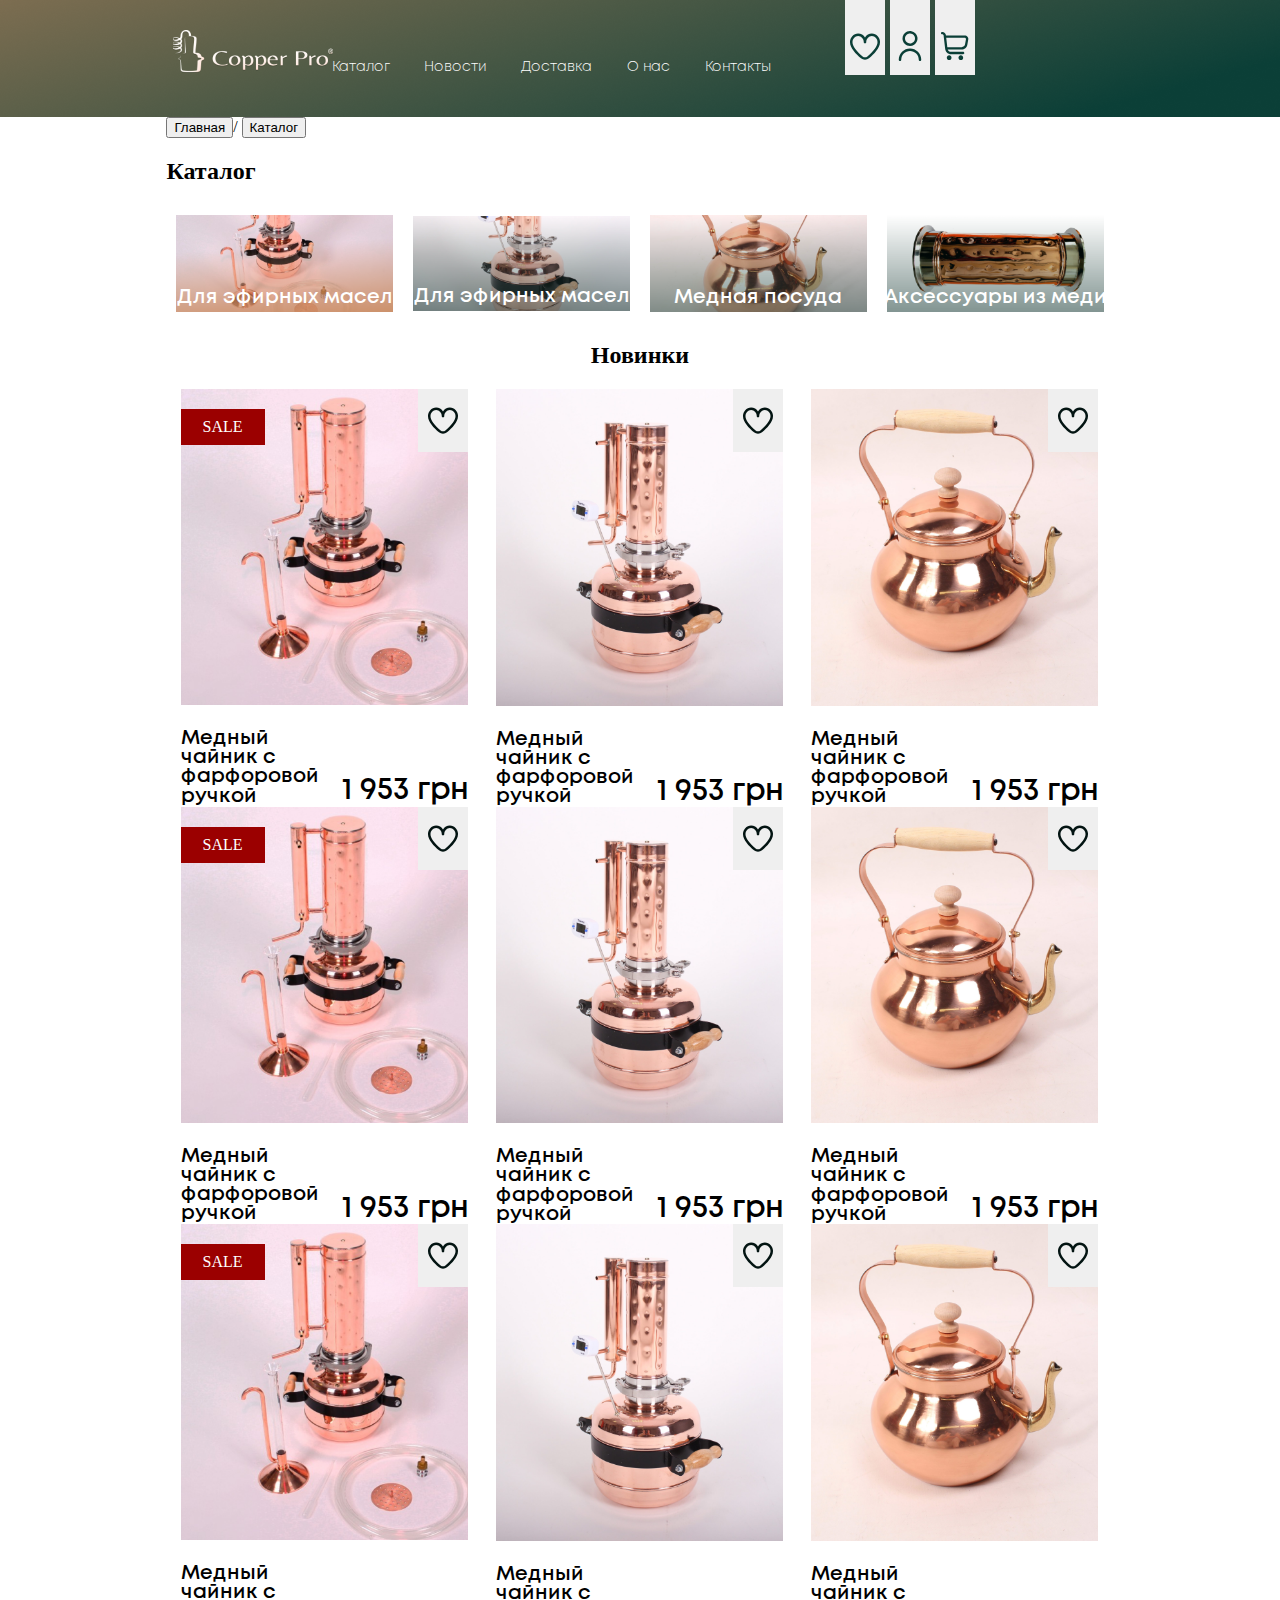
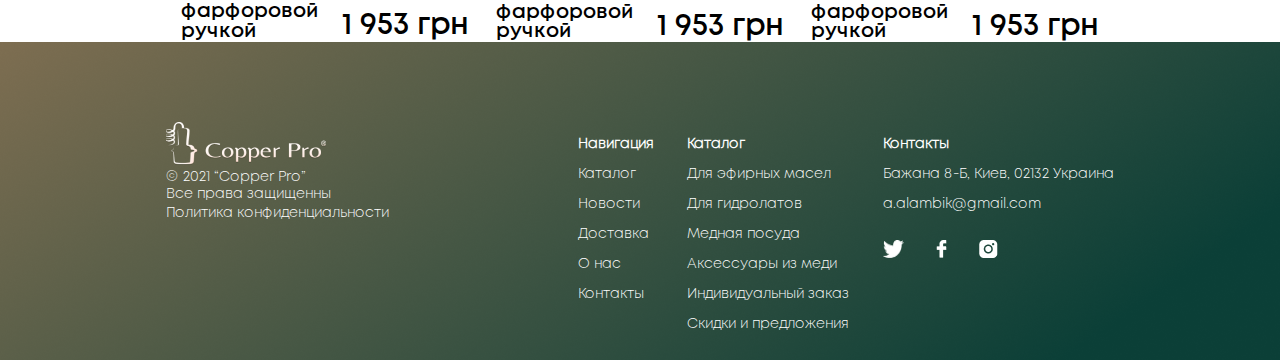
==== catalog/katolog.html @ b416121a "second" ====
<!DOCTYPE html>
<html lang="en">
<head>
    <meta charset="UTF-8">
    <meta http-equiv="X-UA-Compatible" content="IE=edge">
    <meta name="viewport" content="width=device-width, initial-scale=1.0">
    <title>Document</title>
    <link href="/catalog/style_catalog.css" rel="stylesheet" type="text/css">
</head>
<body>
    <header class="header" id="had">
        <div class="container">
            <div class="logo">
                <img src="/img/Logo.png" alt="">
            </div>
            <nav>
                <ul>
                    <li><a href="">Каталог</a></li>
                    <li><a href="">Новости</a></li>
                    <li><a href="">Доставка</a></li>
                    <li><a href="">О нас</a></li>
                    <li><a href="">Контакты</a></li>
                </ul>
            </nav>
            <div class="white_btn">
                <button class="white"><svg width="30" height="27" viewBox="0 0 30 27" fill="none" xmlns="http://www.w3.org/2000/svg">
                    <path d="M21.8749 0.39624C20.4674 0.418134 19.0905 0.811057 17.8834 1.53533C16.6763 2.2596 15.6816 3.28958 14.9999 4.52124C14.3182 3.28958 13.3236 2.2596 12.1165 1.53533C10.9094 0.811057 9.53251 0.418134 8.12495 0.39624C5.88112 0.493729 3.76708 1.47531 2.24468 3.12653C0.722272 4.77775 -0.0847403 6.9644 -5.21373e-05 9.20874C-5.21373e-05 14.8925 5.98245 21.1 10.9999 25.3087C12.1202 26.2502 13.5366 26.7663 14.9999 26.7663C16.4633 26.7663 17.8797 26.2502 18.9999 25.3087C24.0174 21.1 29.9999 14.8925 29.9999 9.20874C30.0846 6.9644 29.2776 4.77775 27.7552 3.12653C26.2328 1.47531 24.1188 0.493729 21.8749 0.39624ZM17.3937 23.3962C16.7237 23.9605 15.8759 24.2699 14.9999 24.2699C14.124 24.2699 13.2762 23.9605 12.6062 23.3962C6.1837 18.0075 2.49995 12.8375 2.49995 9.20874C2.4145 7.62714 2.95791 6.0759 4.01165 4.89336C5.0654 3.71083 6.54399 2.99293 8.12495 2.89624C9.7059 2.99293 11.1845 3.71083 12.2382 4.89336C13.292 6.0759 13.8354 7.62714 13.7499 9.20874C13.7499 9.54026 13.8816 9.8582 14.1161 10.0926C14.3505 10.327 14.6684 10.4587 14.9999 10.4587C15.3315 10.4587 15.6494 10.327 15.8838 10.0926C16.1182 9.8582 16.2499 9.54026 16.2499 9.20874C16.1645 7.62714 16.7079 6.0759 17.7617 4.89336C18.8154 3.71083 20.294 2.99293 21.8749 2.89624C23.4559 2.99293 24.9345 3.71083 25.9882 4.89336C27.042 6.0759 27.5854 7.62714 27.4999 9.20874C27.4999 12.8375 23.8162 18.0075 17.3937 23.3912V23.3962Z" fill="#0B3F37"/>
                    </svg>
                </button>
                <button class="white"><svg width="30" height="30" viewBox="0 0 30 30" fill="none" xmlns="http://www.w3.org/2000/svg">
                    <g clip-path="url(#clip0_16_80)">
                    <path d="M15 15C16.4834 15 17.9334 14.5601 19.1668 13.736C20.4001 12.9119 21.3614 11.7406 21.9291 10.3701C22.4968 8.99968 22.6453 7.49168 22.3559 6.03683C22.0665 4.58197 21.3522 3.2456 20.3033 2.1967C19.2544 1.14781 17.918 0.433503 16.4632 0.144114C15.0083 -0.145275 13.5003 0.00324964 12.1299 0.570907C10.7594 1.13856 9.58809 2.09986 8.76398 3.33323C7.93987 4.56659 7.5 6.01664 7.5 7.5C7.50199 9.48852 8.2928 11.395 9.69889 12.8011C11.105 14.2072 13.0115 14.998 15 15ZM15 2.5C15.9889 2.5 16.9556 2.79325 17.7779 3.34265C18.6001 3.89206 19.241 4.67296 19.6194 5.58659C19.9978 6.50022 20.0969 7.50555 19.9039 8.47545C19.711 9.44536 19.2348 10.3363 18.5355 11.0355C17.8363 11.7348 16.9454 12.211 15.9755 12.4039C15.0055 12.5969 14.0002 12.4978 13.0866 12.1194C12.173 11.741 11.3921 11.1001 10.8427 10.2779C10.2932 9.45561 10 8.48891 10 7.5C10 6.17392 10.5268 4.90215 11.4645 3.96447C12.4021 3.02679 13.6739 2.5 15 2.5Z" fill="#0B3F37"/>
                    <path d="M15 17.5C12.0173 17.5033 9.15777 18.6896 7.0487 20.7987C4.93964 22.9078 3.75331 25.7673 3.75 28.75C3.75 29.0815 3.8817 29.3995 4.11612 29.6339C4.35054 29.8683 4.66848 30 5 30C5.33152 30 5.64946 29.8683 5.88388 29.6339C6.1183 29.3995 6.25 29.0815 6.25 28.75C6.25 26.4294 7.17187 24.2038 8.81281 22.5628C10.4538 20.9219 12.6794 20 15 20C17.3206 20 19.5462 20.9219 21.1872 22.5628C22.8281 24.2038 23.75 26.4294 23.75 28.75C23.75 29.0815 23.8817 29.3995 24.1161 29.6339C24.3505 29.8683 24.6685 30 25 30C25.3315 30 25.6495 29.8683 25.8839 29.6339C26.1183 29.3995 26.25 29.0815 26.25 28.75C26.2467 25.7673 25.0604 22.9078 22.9513 20.7987C20.8422 18.6896 17.9827 17.5033 15 17.5Z" fill="#0B3F37"/>
                    </g>
                    <defs>
                    <clipPath id="clip0_16_80">
                    <rect width="30" height="30" fill="white"/>
                    </clipPath>
                    </defs>
                    </svg>
                </button>
                <button class="white">
                    <svg width="28" height="28" viewBox="0 0 28 28" fill="none" xmlns="http://www.w3.org/2000/svg">
                        <g clip-path="url(#clip0_16_92)">
                        <path d="M26.4985 4.7565C26.1703 4.36268 25.7595 4.04594 25.2951 3.82878C24.8308 3.61163 24.3243 3.49937 23.8117 3.5H4.949L4.9 3.0905C4.79972 2.23932 4.39062 1.45452 3.75024 0.884891C3.10986 0.315261 2.28273 0.000398759 1.42567 0L1.16667 0C0.857247 0 0.560501 0.122916 0.341709 0.341709C0.122916 0.560501 0 0.857247 0 1.16667C0 1.47609 0.122916 1.77283 0.341709 1.99162C0.560501 2.21042 0.857247 2.33333 1.16667 2.33333H1.42567C1.71142 2.33337 1.98723 2.43828 2.20077 2.62817C2.41431 2.81805 2.55073 3.07971 2.58417 3.3635L4.1895 17.0135C4.35616 18.4331 5.03822 19.7421 6.10623 20.692C7.17423 21.6419 8.55383 22.1667 9.98317 22.1667H22.1667C22.4761 22.1667 22.7728 22.0438 22.9916 21.825C23.2104 21.6062 23.3333 21.3094 23.3333 21C23.3333 20.6906 23.2104 20.3938 22.9916 20.175C22.7728 19.9562 22.4761 19.8333 22.1667 19.8333H9.98317C9.26107 19.8313 8.55727 19.606 7.96826 19.1882C7.37925 18.7705 6.93387 18.1808 6.69317 17.5H20.5998C21.9675 17.5001 23.2917 17.0196 24.3411 16.1425C25.3905 15.2654 26.0984 14.0475 26.341 12.7015L27.2568 7.62183C27.3483 7.11784 27.3277 6.59991 27.1967 6.10474C27.0656 5.60958 26.8273 5.14929 26.4985 4.7565ZM24.9667 7.20767L24.0497 12.2873C23.904 13.0958 23.4785 13.8273 22.8478 14.3537C22.2171 14.8801 21.4214 15.1679 20.5998 15.1667H6.32217L5.22433 5.83333H23.8117C23.9831 5.83231 24.1526 5.86906 24.3081 5.94096C24.4637 6.01287 24.6015 6.11817 24.7118 6.24938C24.822 6.38058 24.902 6.53447 24.9461 6.70009C24.9902 6.86572 24.9972 7.03902 24.9667 7.20767Z" fill="#0B3F37"/>
                        <path d="M8.16671 28C9.45537 28 10.5 26.9553 10.5 25.6667C10.5 24.378 9.45537 23.3333 8.16671 23.3333C6.87804 23.3333 5.83337 24.378 5.83337 25.6667C5.83337 26.9553 6.87804 28 8.16671 28Z" fill="#0B3F37"/>
                        <path d="M19.8333 28C21.122 28 22.1667 26.9553 22.1667 25.6667C22.1667 24.378 21.122 23.3333 19.8333 23.3333C18.5447 23.3333 17.5 24.378 17.5 25.6667C17.5 26.9553 18.5447 28 19.8333 28Z" fill="#0B3F37"/>
                        </g>
                        <defs>
                        <clipPath id="clip0_16_92">
                        <rect width="28" height="28" fill="white"/>
                        </clipPath>
                        </defs>
                     </svg>        
                </button>
            </div>
        </div>
    </header>
    <main>
        <section class="section_type_product">
            <div class="container">
                <div class="button_page">
                    <button class="home">Главная</button>/
                    <button class="catalog_btn">Каталог</button>
                </div>
                <h2>Каталог</h2>
                <div class="catalog_pr">
                    <div class="wrapper">
                        <div class="product_catalog">
                            <img src="/catalog/Img/efir.png" alt="">
                            <div class="name_product">Для эфирных масел</div>
                        </div>
                    </div>
                    <div class="wrapper">
                        <div class="product_catalog">
                            <img src="/catalog/Img/oil.png" alt=""> 
                            <div class="name_product">Для эфирных масел</div>   
                        </div>
                    </div>
                    <div class="wrapper">
                        <div class="product_catalog">
                            <img src="/catalog/Img/tableware.png" alt="">
                            <div class="name_product">Медная посуда</div>
                        </div>
                    </div>
                    <div class="wrapper">
                        <div class="product_catalog">
                            <img src="/catalog/Img/accessory.png" alt="">
                            <div class="name_product">Аксессуары из меди</div>
                        </div>
                    </div>
                </div>
            </div>
        </section>
        <section class="section_new">
            <div class="container">
                <h2>Новинки</h2>
                <div class="box_product">
                    <div class="wrapper">
                        <div class="card">
                            <img src="/img/image2.png" alt="">
                            <div class="price">
                                <h3>Медный чайник с фарфоровой ручкой</h3>
                                <div class="price_product">1 953 грн</div>
                            </div>
                            <button class="heard">
                                <svg width="30" height="27" viewBox="0 0 30 27" fill="none" xmlns="http://www.w3.org/2000/svg">
                                <path d="M21.8749 0.39624C20.4674 0.418134 19.0905 0.811057 17.8834 1.53533C16.6763 2.2596 15.6816 3.28958 14.9999 4.52124C14.3182 3.28958 13.3236 2.2596 12.1165 1.53533C10.9094 0.811057 9.53251 0.418134 8.12495 0.39624C5.88112 0.493729 3.76708 1.47531 2.24468 3.12653C0.722272 4.77775 -0.0847403 6.9644 -5.21373e-05 9.20874C-5.21373e-05 14.8925 5.98245 21.1 10.9999 25.3087C12.1202 26.2502 13.5366 26.7663 14.9999 26.7663C16.4633 26.7663 17.8797 26.2502 18.9999 25.3087C24.0174 21.1 29.9999 14.8925 29.9999 9.20874C30.0846 6.9644 29.2776 4.77775 27.7552 3.12653C26.2328 1.47531 24.1188 0.493729 21.8749 0.39624ZM17.3937 23.3962C16.7237 23.9605 15.8759 24.2699 14.9999 24.2699C14.124 24.2699 13.2762 23.9605 12.6062 23.3962C6.1837 18.0075 2.49995 12.8375 2.49995 9.20874C2.4145 7.62714 2.95791 6.0759 4.01165 4.89336C5.0654 3.71083 6.54399 2.99293 8.12495 2.89624C9.7059 2.99293 11.1845 3.71083 12.2382 4.89336C13.292 6.0759 13.8354 7.62714 13.7499 9.20874C13.7499 9.54026 13.8816 9.8582 14.1161 10.0926C14.3505 10.327 14.6684 10.4587 14.9999 10.4587C15.3315 10.4587 15.6494 10.327 15.8838 10.0926C16.1182 9.8582 16.2499 9.54026 16.2499 9.20874C16.1645 7.62714 16.7079 6.0759 17.7617 4.89336C18.8154 3.71083 20.294 2.99293 21.8749 2.89624C23.4559 2.99293 24.9345 3.71083 25.9882 4.89336C27.042 6.0759 27.5854 7.62714 27.4999 9.20874C27.4999 12.8375 23.8162 18.0075 17.3937 23.3912V23.3962Z" fill="#031412"/>
                                </svg>
                            </button>
                            <div class="sale">SALE</div>
                        </div>
                    </div>
                    <div class="wrapper">
                        <div class="card">
                            <img src="/img/image3.png" alt="">
                            <div class="price">
                                <h3>Медный чайник с фарфоровой ручкой</h3>
                                <div class="price_product">1 953 грн</div>
                            </div>
                            <button class="heard">
                                <svg width="30" height="27" viewBox="0 0 30 27" fill="none" xmlns="http://www.w3.org/2000/svg">
                                <path d="M21.8749 0.39624C20.4674 0.418134 19.0905 0.811057 17.8834 1.53533C16.6763 2.2596 15.6816 3.28958 14.9999 4.52124C14.3182 3.28958 13.3236 2.2596 12.1165 1.53533C10.9094 0.811057 9.53251 0.418134 8.12495 0.39624C5.88112 0.493729 3.76708 1.47531 2.24468 3.12653C0.722272 4.77775 -0.0847403 6.9644 -5.21373e-05 9.20874C-5.21373e-05 14.8925 5.98245 21.1 10.9999 25.3087C12.1202 26.2502 13.5366 26.7663 14.9999 26.7663C16.4633 26.7663 17.8797 26.2502 18.9999 25.3087C24.0174 21.1 29.9999 14.8925 29.9999 9.20874C30.0846 6.9644 29.2776 4.77775 27.7552 3.12653C26.2328 1.47531 24.1188 0.493729 21.8749 0.39624ZM17.3937 23.3962C16.7237 23.9605 15.8759 24.2699 14.9999 24.2699C14.124 24.2699 13.2762 23.9605 12.6062 23.3962C6.1837 18.0075 2.49995 12.8375 2.49995 9.20874C2.4145 7.62714 2.95791 6.0759 4.01165 4.89336C5.0654 3.71083 6.54399 2.99293 8.12495 2.89624C9.7059 2.99293 11.1845 3.71083 12.2382 4.89336C13.292 6.0759 13.8354 7.62714 13.7499 9.20874C13.7499 9.54026 13.8816 9.8582 14.1161 10.0926C14.3505 10.327 14.6684 10.4587 14.9999 10.4587C15.3315 10.4587 15.6494 10.327 15.8838 10.0926C16.1182 9.8582 16.2499 9.54026 16.2499 9.20874C16.1645 7.62714 16.7079 6.0759 17.7617 4.89336C18.8154 3.71083 20.294 2.99293 21.8749 2.89624C23.4559 2.99293 24.9345 3.71083 25.9882 4.89336C27.042 6.0759 27.5854 7.62714 27.4999 9.20874C27.4999 12.8375 23.8162 18.0075 17.3937 23.3912V23.3962Z" fill="#031412"/>
                                </svg>
                            </button>
                        </div>
                    </div>
                    <div class="wrapper">
                        <div class="card">
                            <img src="/img/image4.png" alt="">
                            <div class="price">
                                <h3>Медный чайник с фарфоровой ручкой</h3>
                                <div class="price_product">1 953 грн</div>
                            </div>
                            <button class="heard">
                                <svg width="30" height="27" viewBox="0 0 30 27" fill="none" xmlns="http://www.w3.org/2000/svg">
                                <path d="M21.8749 0.39624C20.4674 0.418134 19.0905 0.811057 17.8834 1.53533C16.6763 2.2596 15.6816 3.28958 14.9999 4.52124C14.3182 3.28958 13.3236 2.2596 12.1165 1.53533C10.9094 0.811057 9.53251 0.418134 8.12495 0.39624C5.88112 0.493729 3.76708 1.47531 2.24468 3.12653C0.722272 4.77775 -0.0847403 6.9644 -5.21373e-05 9.20874C-5.21373e-05 14.8925 5.98245 21.1 10.9999 25.3087C12.1202 26.2502 13.5366 26.7663 14.9999 26.7663C16.4633 26.7663 17.8797 26.2502 18.9999 25.3087C24.0174 21.1 29.9999 14.8925 29.9999 9.20874C30.0846 6.9644 29.2776 4.77775 27.7552 3.12653C26.2328 1.47531 24.1188 0.493729 21.8749 0.39624ZM17.3937 23.3962C16.7237 23.9605 15.8759 24.2699 14.9999 24.2699C14.124 24.2699 13.2762 23.9605 12.6062 23.3962C6.1837 18.0075 2.49995 12.8375 2.49995 9.20874C2.4145 7.62714 2.95791 6.0759 4.01165 4.89336C5.0654 3.71083 6.54399 2.99293 8.12495 2.89624C9.7059 2.99293 11.1845 3.71083 12.2382 4.89336C13.292 6.0759 13.8354 7.62714 13.7499 9.20874C13.7499 9.54026 13.8816 9.8582 14.1161 10.0926C14.3505 10.327 14.6684 10.4587 14.9999 10.4587C15.3315 10.4587 15.6494 10.327 15.8838 10.0926C16.1182 9.8582 16.2499 9.54026 16.2499 9.20874C16.1645 7.62714 16.7079 6.0759 17.7617 4.89336C18.8154 3.71083 20.294 2.99293 21.8749 2.89624C23.4559 2.99293 24.9345 3.71083 25.9882 4.89336C27.042 6.0759 27.5854 7.62714 27.4999 9.20874C27.4999 12.8375 23.8162 18.0075 17.3937 23.3912V23.3962Z" fill="#031412"/>
                                </svg>
                            </button>
                        </div>
                    </div>
                    <div class="wrapper">
                        <div class="card">
                            <img src="/img/image2.png" alt="">
                            <div class="price">
                                <h3>Медный чайник с фарфоровой ручкой</h3>
                                <div class="price_product">1 953 грн</div>
                            </div>
                            <button class="heard">
                                <svg width="30" height="27" viewBox="0 0 30 27" fill="none" xmlns="http://www.w3.org/2000/svg">
                                <path d="M21.8749 0.39624C20.4674 0.418134 19.0905 0.811057 17.8834 1.53533C16.6763 2.2596 15.6816 3.28958 14.9999 4.52124C14.3182 3.28958 13.3236 2.2596 12.1165 1.53533C10.9094 0.811057 9.53251 0.418134 8.12495 0.39624C5.88112 0.493729 3.76708 1.47531 2.24468 3.12653C0.722272 4.77775 -0.0847403 6.9644 -5.21373e-05 9.20874C-5.21373e-05 14.8925 5.98245 21.1 10.9999 25.3087C12.1202 26.2502 13.5366 26.7663 14.9999 26.7663C16.4633 26.7663 17.8797 26.2502 18.9999 25.3087C24.0174 21.1 29.9999 14.8925 29.9999 9.20874C30.0846 6.9644 29.2776 4.77775 27.7552 3.12653C26.2328 1.47531 24.1188 0.493729 21.8749 0.39624ZM17.3937 23.3962C16.7237 23.9605 15.8759 24.2699 14.9999 24.2699C14.124 24.2699 13.2762 23.9605 12.6062 23.3962C6.1837 18.0075 2.49995 12.8375 2.49995 9.20874C2.4145 7.62714 2.95791 6.0759 4.01165 4.89336C5.0654 3.71083 6.54399 2.99293 8.12495 2.89624C9.7059 2.99293 11.1845 3.71083 12.2382 4.89336C13.292 6.0759 13.8354 7.62714 13.7499 9.20874C13.7499 9.54026 13.8816 9.8582 14.1161 10.0926C14.3505 10.327 14.6684 10.4587 14.9999 10.4587C15.3315 10.4587 15.6494 10.327 15.8838 10.0926C16.1182 9.8582 16.2499 9.54026 16.2499 9.20874C16.1645 7.62714 16.7079 6.0759 17.7617 4.89336C18.8154 3.71083 20.294 2.99293 21.8749 2.89624C23.4559 2.99293 24.9345 3.71083 25.9882 4.89336C27.042 6.0759 27.5854 7.62714 27.4999 9.20874C27.4999 12.8375 23.8162 18.0075 17.3937 23.3912V23.3962Z" fill="#031412"/>
                                </svg>
                            </button>
                            <div class="sale">SALE</div>
                        </div>
                    </div>
                    <div class="wrapper">
                        <div class="card">
                            <img src="/img/image3.png" alt="">
                            <div class="price">
                                <h3>Медный чайник с фарфоровой ручкой</h3>
                                <div class="price_product">1 953 грн</div>
                            </div>
                            <button class="heard">
                                <svg width="30" height="27" viewBox="0 0 30 27" fill="none" xmlns="http://www.w3.org/2000/svg">
                                <path d="M21.8749 0.39624C20.4674 0.418134 19.0905 0.811057 17.8834 1.53533C16.6763 2.2596 15.6816 3.28958 14.9999 4.52124C14.3182 3.28958 13.3236 2.2596 12.1165 1.53533C10.9094 0.811057 9.53251 0.418134 8.12495 0.39624C5.88112 0.493729 3.76708 1.47531 2.24468 3.12653C0.722272 4.77775 -0.0847403 6.9644 -5.21373e-05 9.20874C-5.21373e-05 14.8925 5.98245 21.1 10.9999 25.3087C12.1202 26.2502 13.5366 26.7663 14.9999 26.7663C16.4633 26.7663 17.8797 26.2502 18.9999 25.3087C24.0174 21.1 29.9999 14.8925 29.9999 9.20874C30.0846 6.9644 29.2776 4.77775 27.7552 3.12653C26.2328 1.47531 24.1188 0.493729 21.8749 0.39624ZM17.3937 23.3962C16.7237 23.9605 15.8759 24.2699 14.9999 24.2699C14.124 24.2699 13.2762 23.9605 12.6062 23.3962C6.1837 18.0075 2.49995 12.8375 2.49995 9.20874C2.4145 7.62714 2.95791 6.0759 4.01165 4.89336C5.0654 3.71083 6.54399 2.99293 8.12495 2.89624C9.7059 2.99293 11.1845 3.71083 12.2382 4.89336C13.292 6.0759 13.8354 7.62714 13.7499 9.20874C13.7499 9.54026 13.8816 9.8582 14.1161 10.0926C14.3505 10.327 14.6684 10.4587 14.9999 10.4587C15.3315 10.4587 15.6494 10.327 15.8838 10.0926C16.1182 9.8582 16.2499 9.54026 16.2499 9.20874C16.1645 7.62714 16.7079 6.0759 17.7617 4.89336C18.8154 3.71083 20.294 2.99293 21.8749 2.89624C23.4559 2.99293 24.9345 3.71083 25.9882 4.89336C27.042 6.0759 27.5854 7.62714 27.4999 9.20874C27.4999 12.8375 23.8162 18.0075 17.3937 23.3912V23.3962Z" fill="#031412"/>
                                </svg>
                            </button>
                        </div>
                    </div>
                    <div class="wrapper">
                        <div class="card">
                            <img src="/img/image4.png" alt="">
                            <div class="price">
                                <h3>Медный чайник с фарфоровой ручкой</h3>
                                <div class="price_product">1 953 грн</div>
                            </div>
                            <button class="heard">
                                <svg width="30" height="27" viewBox="0 0 30 27" fill="none" xmlns="http://www.w3.org/2000/svg">
                                <path d="M21.8749 0.39624C20.4674 0.418134 19.0905 0.811057 17.8834 1.53533C16.6763 2.2596 15.6816 3.28958 14.9999 4.52124C14.3182 3.28958 13.3236 2.2596 12.1165 1.53533C10.9094 0.811057 9.53251 0.418134 8.12495 0.39624C5.88112 0.493729 3.76708 1.47531 2.24468 3.12653C0.722272 4.77775 -0.0847403 6.9644 -5.21373e-05 9.20874C-5.21373e-05 14.8925 5.98245 21.1 10.9999 25.3087C12.1202 26.2502 13.5366 26.7663 14.9999 26.7663C16.4633 26.7663 17.8797 26.2502 18.9999 25.3087C24.0174 21.1 29.9999 14.8925 29.9999 9.20874C30.0846 6.9644 29.2776 4.77775 27.7552 3.12653C26.2328 1.47531 24.1188 0.493729 21.8749 0.39624ZM17.3937 23.3962C16.7237 23.9605 15.8759 24.2699 14.9999 24.2699C14.124 24.2699 13.2762 23.9605 12.6062 23.3962C6.1837 18.0075 2.49995 12.8375 2.49995 9.20874C2.4145 7.62714 2.95791 6.0759 4.01165 4.89336C5.0654 3.71083 6.54399 2.99293 8.12495 2.89624C9.7059 2.99293 11.1845 3.71083 12.2382 4.89336C13.292 6.0759 13.8354 7.62714 13.7499 9.20874C13.7499 9.54026 13.8816 9.8582 14.1161 10.0926C14.3505 10.327 14.6684 10.4587 14.9999 10.4587C15.3315 10.4587 15.6494 10.327 15.8838 10.0926C16.1182 9.8582 16.2499 9.54026 16.2499 9.20874C16.1645 7.62714 16.7079 6.0759 17.7617 4.89336C18.8154 3.71083 20.294 2.99293 21.8749 2.89624C23.4559 2.99293 24.9345 3.71083 25.9882 4.89336C27.042 6.0759 27.5854 7.62714 27.4999 9.20874C27.4999 12.8375 23.8162 18.0075 17.3937 23.3912V23.3962Z" fill="#031412"/>
                                </svg>
                            </button>
                        </div>
                    </div>
                    <div class="wrapper">
                        <div class="card">
                            <img src="/img/image2.png" alt="">
                            <div class="price">
                                <h3>Медный чайник с фарфоровой ручкой</h3>
                                <div class="price_product">1 953 грн</div>
                            </div>
                            <button class="heard">
                                <svg width="30" height="27" viewBox="0 0 30 27" fill="none" xmlns="http://www.w3.org/2000/svg">
                                <path d="M21.8749 0.39624C20.4674 0.418134 19.0905 0.811057 17.8834 1.53533C16.6763 2.2596 15.6816 3.28958 14.9999 4.52124C14.3182 3.28958 13.3236 2.2596 12.1165 1.53533C10.9094 0.811057 9.53251 0.418134 8.12495 0.39624C5.88112 0.493729 3.76708 1.47531 2.24468 3.12653C0.722272 4.77775 -0.0847403 6.9644 -5.21373e-05 9.20874C-5.21373e-05 14.8925 5.98245 21.1 10.9999 25.3087C12.1202 26.2502 13.5366 26.7663 14.9999 26.7663C16.4633 26.7663 17.8797 26.2502 18.9999 25.3087C24.0174 21.1 29.9999 14.8925 29.9999 9.20874C30.0846 6.9644 29.2776 4.77775 27.7552 3.12653C26.2328 1.47531 24.1188 0.493729 21.8749 0.39624ZM17.3937 23.3962C16.7237 23.9605 15.8759 24.2699 14.9999 24.2699C14.124 24.2699 13.2762 23.9605 12.6062 23.3962C6.1837 18.0075 2.49995 12.8375 2.49995 9.20874C2.4145 7.62714 2.95791 6.0759 4.01165 4.89336C5.0654 3.71083 6.54399 2.99293 8.12495 2.89624C9.7059 2.99293 11.1845 3.71083 12.2382 4.89336C13.292 6.0759 13.8354 7.62714 13.7499 9.20874C13.7499 9.54026 13.8816 9.8582 14.1161 10.0926C14.3505 10.327 14.6684 10.4587 14.9999 10.4587C15.3315 10.4587 15.6494 10.327 15.8838 10.0926C16.1182 9.8582 16.2499 9.54026 16.2499 9.20874C16.1645 7.62714 16.7079 6.0759 17.7617 4.89336C18.8154 3.71083 20.294 2.99293 21.8749 2.89624C23.4559 2.99293 24.9345 3.71083 25.9882 4.89336C27.042 6.0759 27.5854 7.62714 27.4999 9.20874C27.4999 12.8375 23.8162 18.0075 17.3937 23.3912V23.3962Z" fill="#031412"/>
                                </svg>
                            </button>
                            <div class="sale">SALE</div>
                        </div>
                    </div>
                    <div class="wrapper">
                        <div class="card">
                            <img src="/img/image3.png" alt="">
                            <div class="price">
                                <h3>Медный чайник с фарфоровой ручкой</h3>
                                <div class="price_product">1 953 грн</div>
                            </div>
                            <button class="heard">
                                <svg width="30" height="27" viewBox="0 0 30 27" fill="none" xmlns="http://www.w3.org/2000/svg">
                                <path d="M21.8749 0.39624C20.4674 0.418134 19.0905 0.811057 17.8834 1.53533C16.6763 2.2596 15.6816 3.28958 14.9999 4.52124C14.3182 3.28958 13.3236 2.2596 12.1165 1.53533C10.9094 0.811057 9.53251 0.418134 8.12495 0.39624C5.88112 0.493729 3.76708 1.47531 2.24468 3.12653C0.722272 4.77775 -0.0847403 6.9644 -5.21373e-05 9.20874C-5.21373e-05 14.8925 5.98245 21.1 10.9999 25.3087C12.1202 26.2502 13.5366 26.7663 14.9999 26.7663C16.4633 26.7663 17.8797 26.2502 18.9999 25.3087C24.0174 21.1 29.9999 14.8925 29.9999 9.20874C30.0846 6.9644 29.2776 4.77775 27.7552 3.12653C26.2328 1.47531 24.1188 0.493729 21.8749 0.39624ZM17.3937 23.3962C16.7237 23.9605 15.8759 24.2699 14.9999 24.2699C14.124 24.2699 13.2762 23.9605 12.6062 23.3962C6.1837 18.0075 2.49995 12.8375 2.49995 9.20874C2.4145 7.62714 2.95791 6.0759 4.01165 4.89336C5.0654 3.71083 6.54399 2.99293 8.12495 2.89624C9.7059 2.99293 11.1845 3.71083 12.2382 4.89336C13.292 6.0759 13.8354 7.62714 13.7499 9.20874C13.7499 9.54026 13.8816 9.8582 14.1161 10.0926C14.3505 10.327 14.6684 10.4587 14.9999 10.4587C15.3315 10.4587 15.6494 10.327 15.8838 10.0926C16.1182 9.8582 16.2499 9.54026 16.2499 9.20874C16.1645 7.62714 16.7079 6.0759 17.7617 4.89336C18.8154 3.71083 20.294 2.99293 21.8749 2.89624C23.4559 2.99293 24.9345 3.71083 25.9882 4.89336C27.042 6.0759 27.5854 7.62714 27.4999 9.20874C27.4999 12.8375 23.8162 18.0075 17.3937 23.3912V23.3962Z" fill="#031412"/>
                                </svg>
                            </button>
                        </div>
                    </div>
                    <div class="wrapper">
                        <div class="card">
                            <img src="/img/image4.png" alt="">
                            <div class="price">
                                <h3>Медный чайник с фарфоровой ручкой</h3>
                                <div class="price_product">1 953 грн</div>
                            </div>
                            <button class="heard">
                                <svg width="30" height="27" viewBox="0 0 30 27" fill="none" xmlns="http://www.w3.org/2000/svg">
                                <path d="M21.8749 0.39624C20.4674 0.418134 19.0905 0.811057 17.8834 1.53533C16.6763 2.2596 15.6816 3.28958 14.9999 4.52124C14.3182 3.28958 13.3236 2.2596 12.1165 1.53533C10.9094 0.811057 9.53251 0.418134 8.12495 0.39624C5.88112 0.493729 3.76708 1.47531 2.24468 3.12653C0.722272 4.77775 -0.0847403 6.9644 -5.21373e-05 9.20874C-5.21373e-05 14.8925 5.98245 21.1 10.9999 25.3087C12.1202 26.2502 13.5366 26.7663 14.9999 26.7663C16.4633 26.7663 17.8797 26.2502 18.9999 25.3087C24.0174 21.1 29.9999 14.8925 29.9999 9.20874C30.0846 6.9644 29.2776 4.77775 27.7552 3.12653C26.2328 1.47531 24.1188 0.493729 21.8749 0.39624ZM17.3937 23.3962C16.7237 23.9605 15.8759 24.2699 14.9999 24.2699C14.124 24.2699 13.2762 23.9605 12.6062 23.3962C6.1837 18.0075 2.49995 12.8375 2.49995 9.20874C2.4145 7.62714 2.95791 6.0759 4.01165 4.89336C5.0654 3.71083 6.54399 2.99293 8.12495 2.89624C9.7059 2.99293 11.1845 3.71083 12.2382 4.89336C13.292 6.0759 13.8354 7.62714 13.7499 9.20874C13.7499 9.54026 13.8816 9.8582 14.1161 10.0926C14.3505 10.327 14.6684 10.4587 14.9999 10.4587C15.3315 10.4587 15.6494 10.327 15.8838 10.0926C16.1182 9.8582 16.2499 9.54026 16.2499 9.20874C16.1645 7.62714 16.7079 6.0759 17.7617 4.89336C18.8154 3.71083 20.294 2.99293 21.8749 2.89624C23.4559 2.99293 24.9345 3.71083 25.9882 4.89336C27.042 6.0759 27.5854 7.62714 27.4999 9.20874C27.4999 12.8375 23.8162 18.0075 17.3937 23.3912V23.3962Z" fill="#031412"/>
                                </svg>
                            </button>
                        </div>
                    </div>
                </div> 
            </div>
        </section>
    </main>
    <footer>
        <div class=" container">
            <div class=" confidentiality">
                <div class="logo_footer"><img src="/img/Logo.png" alt=""></div>
                <div class="law">© 2021 “Copper Pro” <br>Все права защищенны</div>
                <a href="#">Политика конфиденциальности</a>
            </div>
            <div class="navigation">
                <ul>
                    <li>Навигация</li>
                    <li><a href="">Каталог</a></li>
                    <li><a href="">Новости</a></li>
                    <li><a href="">Доставка</a></li>
                    <li><a href="">О нас</a></li>
                    <li><a href="">Контакты</a></li>
                </ul>
            </div>
            <div class="catalog">
                <ul>
                    <li>Каталог</li>
                    <li><a href="">Для эфирных масел</a></li>
                    <li><a href="">Для гидролатов</a></li>
                    <li><a href="">Медная посуда</a></li>
                    <li><a href="">Аксессуары из меди</a></li>
                    <li><a href="">Индивидуальный заказ</a></li>
                    <li><a href="">Скидки и предложения</a></li>
                </ul>
            </div>
            <div class="contact">
                <ul>
                    <li>Контакты</li>
                    <li><a href="">Бажана 8-Б, Киев, 
                        02132 Украина</a></li>
                    <li><a href="">a.alambik@gmail.com</a></li>
                </ul>
                <div class="social">
                    <img src="/img/_x30_4.Twitter.png" alt="">
                    <img src="/img/face_.png" alt="">
                    <img src="/img/insta.png" alt="">
                </div>
            </div>
        </div>
    </footer>
</body>
</html>
---- catalog/style_catalog.css ----
@import url(/catalog/header.css);
@import url(/catalog/catalog_main.css);
@import url(/catalog/footer.css);
@font-face {
  font-family: "Mont";
  src: url(/fons/MontSemiBold.ttf);
  font-weight: 400;
}
@font-face {
  font-family: "Lighthaus";
  src: url(/fons/lighthaus.ttf);
  font-weight: 400;
}
@font-face {
  font-family: "MontLite";
  src: url(/fons/MontLight.ttf);
  font-weight: 400;
} /*# sourceMappingURL=style.css.map *//*# sourceMappingURL=style_catalog.css.map */
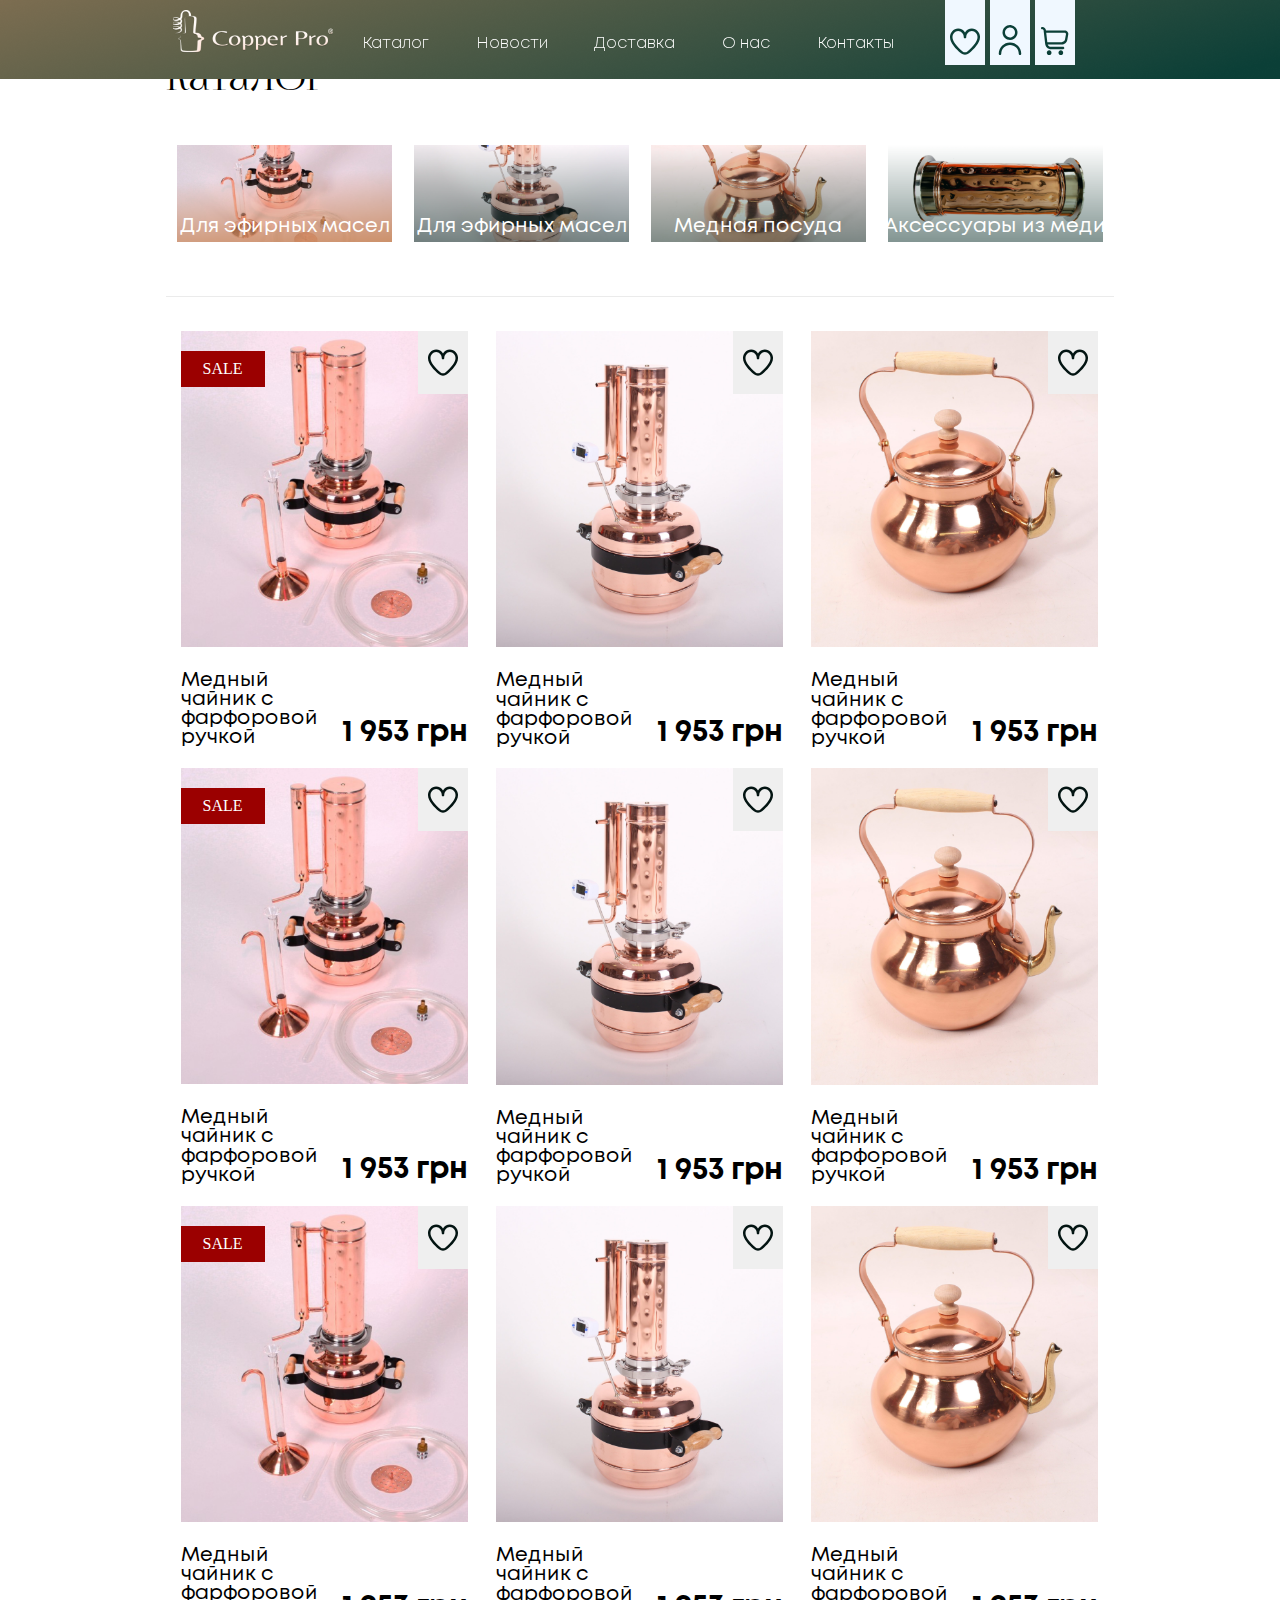
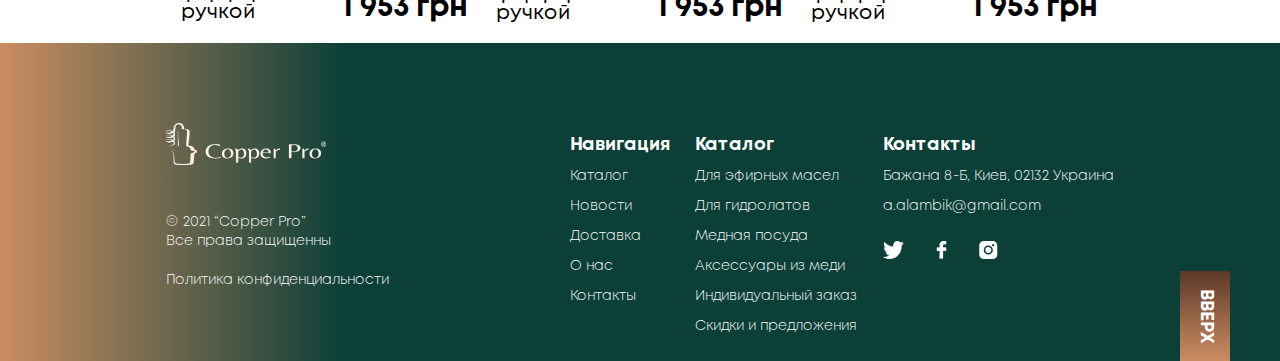
==== commit af10dcbc: "last page add" ====
--- a/catalog/katolog.html
+++ b/catalog/katolog.html
@@ -1,5 +1,5 @@
 <!DOCTYPE html>
-<html lang="en">
+<html lang="ru">
 <head>
     <meta charset="UTF-8">
     <meta http-equiv="X-UA-Compatible" content="IE=edge">
@@ -8,38 +8,39 @@
     <link href="/catalog/style_catalog.css" rel="stylesheet" type="text/css">
 </head>
 <body>
-    <header class="header" id="had">
+    <header class="header" id="up">
         <div class="container">
             <div class="logo">
-                <img src="/img/Logo.png" alt="">
-            </div>
-            <nav>
+                <a href="/Index/copper_index.html"><img src="/img/Logo.png" alt=""></a>
+            </div>
+            <nav class="nav">
                 <ul>
-                    <li><a href="">Каталог</a></li>
-                    <li><a href="">Новости</a></li>
+                    <li><a href="/catalog/katolog.html">Каталог</a></li>
+                    <li><a href="/news/news.html">Новости</a></li>
                     <li><a href="">Доставка</a></li>
-                    <li><a href="">О нас</a></li>
-                    <li><a href="">Контакты</a></li>
+                    <li><a href="/about_us/about_us.html">О нас</a></li>
+                    <li><a href="#contact">Контакты</a></li>
                 </ul>
             </nav>
             <div class="white_btn">
-                <button class="white"><svg width="30" height="27" viewBox="0 0 30 27" fill="none" xmlns="http://www.w3.org/2000/svg">
+                <a class="white like"><svg width="30" height="27" viewBox="0 0 30 27" fill="none" xmlns="http://www.w3.org/2000/svg">
                     <path d="M21.8749 0.39624C20.4674 0.418134 19.0905 0.811057 17.8834 1.53533C16.6763 2.2596 15.6816 3.28958 14.9999 4.52124C14.3182 3.28958 13.3236 2.2596 12.1165 1.53533C10.9094 0.811057 9.53251 0.418134 8.12495 0.39624C5.88112 0.493729 3.76708 1.47531 2.24468 3.12653C0.722272 4.77775 -0.0847403 6.9644 -5.21373e-05 9.20874C-5.21373e-05 14.8925 5.98245 21.1 10.9999 25.3087C12.1202 26.2502 13.5366 26.7663 14.9999 26.7663C16.4633 26.7663 17.8797 26.2502 18.9999 25.3087C24.0174 21.1 29.9999 14.8925 29.9999 9.20874C30.0846 6.9644 29.2776 4.77775 27.7552 3.12653C26.2328 1.47531 24.1188 0.493729 21.8749 0.39624ZM17.3937 23.3962C16.7237 23.9605 15.8759 24.2699 14.9999 24.2699C14.124 24.2699 13.2762 23.9605 12.6062 23.3962C6.1837 18.0075 2.49995 12.8375 2.49995 9.20874C2.4145 7.62714 2.95791 6.0759 4.01165 4.89336C5.0654 3.71083 6.54399 2.99293 8.12495 2.89624C9.7059 2.99293 11.1845 3.71083 12.2382 4.89336C13.292 6.0759 13.8354 7.62714 13.7499 9.20874C13.7499 9.54026 13.8816 9.8582 14.1161 10.0926C14.3505 10.327 14.6684 10.4587 14.9999 10.4587C15.3315 10.4587 15.6494 10.327 15.8838 10.0926C16.1182 9.8582 16.2499 9.54026 16.2499 9.20874C16.1645 7.62714 16.7079 6.0759 17.7617 4.89336C18.8154 3.71083 20.294 2.99293 21.8749 2.89624C23.4559 2.99293 24.9345 3.71083 25.9882 4.89336C27.042 6.0759 27.5854 7.62714 27.4999 9.20874C27.4999 12.8375 23.8162 18.0075 17.3937 23.3912V23.3962Z" fill="#0B3F37"/>
                     </svg>
-                </button>
-                <button class="white"><svg width="30" height="30" viewBox="0 0 30 30" fill="none" xmlns="http://www.w3.org/2000/svg">
-                    <g clip-path="url(#clip0_16_80)">
-                    <path d="M15 15C16.4834 15 17.9334 14.5601 19.1668 13.736C20.4001 12.9119 21.3614 11.7406 21.9291 10.3701C22.4968 8.99968 22.6453 7.49168 22.3559 6.03683C22.0665 4.58197 21.3522 3.2456 20.3033 2.1967C19.2544 1.14781 17.918 0.433503 16.4632 0.144114C15.0083 -0.145275 13.5003 0.00324964 12.1299 0.570907C10.7594 1.13856 9.58809 2.09986 8.76398 3.33323C7.93987 4.56659 7.5 6.01664 7.5 7.5C7.50199 9.48852 8.2928 11.395 9.69889 12.8011C11.105 14.2072 13.0115 14.998 15 15ZM15 2.5C15.9889 2.5 16.9556 2.79325 17.7779 3.34265C18.6001 3.89206 19.241 4.67296 19.6194 5.58659C19.9978 6.50022 20.0969 7.50555 19.9039 8.47545C19.711 9.44536 19.2348 10.3363 18.5355 11.0355C17.8363 11.7348 16.9454 12.211 15.9755 12.4039C15.0055 12.5969 14.0002 12.4978 13.0866 12.1194C12.173 11.741 11.3921 11.1001 10.8427 10.2779C10.2932 9.45561 10 8.48891 10 7.5C10 6.17392 10.5268 4.90215 11.4645 3.96447C12.4021 3.02679 13.6739 2.5 15 2.5Z" fill="#0B3F37"/>
-                    <path d="M15 17.5C12.0173 17.5033 9.15777 18.6896 7.0487 20.7987C4.93964 22.9078 3.75331 25.7673 3.75 28.75C3.75 29.0815 3.8817 29.3995 4.11612 29.6339C4.35054 29.8683 4.66848 30 5 30C5.33152 30 5.64946 29.8683 5.88388 29.6339C6.1183 29.3995 6.25 29.0815 6.25 28.75C6.25 26.4294 7.17187 24.2038 8.81281 22.5628C10.4538 20.9219 12.6794 20 15 20C17.3206 20 19.5462 20.9219 21.1872 22.5628C22.8281 24.2038 23.75 26.4294 23.75 28.75C23.75 29.0815 23.8817 29.3995 24.1161 29.6339C24.3505 29.8683 24.6685 30 25 30C25.3315 30 25.6495 29.8683 25.8839 29.6339C26.1183 29.3995 26.25 29.0815 26.25 28.75C26.2467 25.7673 25.0604 22.9078 22.9513 20.7987C20.8422 18.6896 17.9827 17.5033 15 17.5Z" fill="#0B3F37"/>
-                    </g>
-                    <defs>
-                    <clipPath id="clip0_16_80">
-                    <rect width="30" height="30" fill="white"/>
-                    </clipPath>
-                    </defs>
+                </a>
+                <a href="/profile/profile.html" class="white">
+                    <svg width="30" height="30" viewBox="0 0 30 30" fill="none" xmlns="http://www.w3.org/2000/svg">
+                        <g clip-path="url(#clip0_16_80)">
+                        <path d="M15 15C16.4834 15 17.9334 14.5601 19.1668 13.736C20.4001 12.9119 21.3614 11.7406 21.9291 10.3701C22.4968 8.99968 22.6453 7.49168 22.3559 6.03683C22.0665 4.58197 21.3522 3.2456 20.3033 2.1967C19.2544 1.14781 17.918 0.433503 16.4632 0.144114C15.0083 -0.145275 13.5003 0.00324964 12.1299 0.570907C10.7594 1.13856 9.58809 2.09986 8.76398 3.33323C7.93987 4.56659 7.5 6.01664 7.5 7.5C7.50199 9.48852 8.2928 11.395 9.69889 12.8011C11.105 14.2072 13.0115 14.998 15 15ZM15 2.5C15.9889 2.5 16.9556 2.79325 17.7779 3.34265C18.6001 3.89206 19.241 4.67296 19.6194 5.58659C19.9978 6.50022 20.0969 7.50555 19.9039 8.47545C19.711 9.44536 19.2348 10.3363 18.5355 11.0355C17.8363 11.7348 16.9454 12.211 15.9755 12.4039C15.0055 12.5969 14.0002 12.4978 13.0866 12.1194C12.173 11.741 11.3921 11.1001 10.8427 10.2779C10.2932 9.45561 10 8.48891 10 7.5C10 6.17392 10.5268 4.90215 11.4645 3.96447C12.4021 3.02679 13.6739 2.5 15 2.5Z" fill="#0B3F37"/>
+                        <path d="M15 17.5C12.0173 17.5033 9.15777 18.6896 7.0487 20.7987C4.93964 22.9078 3.75331 25.7673 3.75 28.75C3.75 29.0815 3.8817 29.3995 4.11612 29.6339C4.35054 29.8683 4.66848 30 5 30C5.33152 30 5.64946 29.8683 5.88388 29.6339C6.1183 29.3995 6.25 29.0815 6.25 28.75C6.25 26.4294 7.17187 24.2038 8.81281 22.5628C10.4538 20.9219 12.6794 20 15 20C17.3206 20 19.5462 20.9219 21.1872 22.5628C22.8281 24.2038 23.75 26.4294 23.75 28.75C23.75 29.0815 23.8817 29.3995 24.1161 29.6339C24.3505 29.8683 24.6685 30 25 30C25.3315 30 25.6495 29.8683 25.8839 29.6339C26.1183 29.3995 26.25 29.0815 26.25 28.75C26.2467 25.7673 25.0604 22.9078 22.9513 20.7987C20.8422 18.6896 17.9827 17.5033 15 17.5Z" fill="#0B3F37"/>
+                        </g>
+                        <defs>
+                        <clipPath id="clip0_16_80">
+                        <rect width="30" height="30" fill="white"/>
+                        </clipPath>
+                        </defs>
                     </svg>
-                </button>
-                <button class="white">
+                </a>
+                <a href="/card_product/card_product.html" class="white">
                     <svg width="28" height="28" viewBox="0 0 28 28" fill="none" xmlns="http://www.w3.org/2000/svg">
                         <g clip-path="url(#clip0_16_92)">
                         <path d="M26.4985 4.7565C26.1703 4.36268 25.7595 4.04594 25.2951 3.82878C24.8308 3.61163 24.3243 3.49937 23.8117 3.5H4.949L4.9 3.0905C4.79972 2.23932 4.39062 1.45452 3.75024 0.884891C3.10986 0.315261 2.28273 0.000398759 1.42567 0L1.16667 0C0.857247 0 0.560501 0.122916 0.341709 0.341709C0.122916 0.560501 0 0.857247 0 1.16667C0 1.47609 0.122916 1.77283 0.341709 1.99162C0.560501 2.21042 0.857247 2.33333 1.16667 2.33333H1.42567C1.71142 2.33337 1.98723 2.43828 2.20077 2.62817C2.41431 2.81805 2.55073 3.07971 2.58417 3.3635L4.1895 17.0135C4.35616 18.4331 5.03822 19.7421 6.10623 20.692C7.17423 21.6419 8.55383 22.1667 9.98317 22.1667H22.1667C22.4761 22.1667 22.7728 22.0438 22.9916 21.825C23.2104 21.6062 23.3333 21.3094 23.3333 21C23.3333 20.6906 23.2104 20.3938 22.9916 20.175C22.7728 19.9562 22.4761 19.8333 22.1667 19.8333H9.98317C9.26107 19.8313 8.55727 19.606 7.96826 19.1882C7.37925 18.7705 6.93387 18.1808 6.69317 17.5H20.5998C21.9675 17.5001 23.2917 17.0196 24.3411 16.1425C25.3905 15.2654 26.0984 14.0475 26.341 12.7015L27.2568 7.62183C27.3483 7.11784 27.3277 6.59991 27.1967 6.10474C27.0656 5.60958 26.8273 5.14929 26.4985 4.7565ZM24.9667 7.20767L24.0497 12.2873C23.904 13.0958 23.4785 13.8273 22.8478 14.3537C22.2171 14.8801 21.4214 15.1679 20.5998 15.1667H6.32217L5.22433 5.83333H23.8117C23.9831 5.83231 24.1526 5.86906 24.3081 5.94096C24.4637 6.01287 24.6015 6.11817 24.7118 6.24938C24.822 6.38058 24.902 6.53447 24.9461 6.70009C24.9902 6.86572 24.9972 7.03902 24.9667 7.20767Z" fill="#0B3F37"/>
@@ -51,8 +52,18 @@
                         <rect width="28" height="28" fill="white"/>
                         </clipPath>
                         </defs>
-                     </svg>        
-                </button>
+                    </svg>        
+                </a>
+            </div>
+            <div class="wrapper_icon">
+                <div id="nav-icon2">
+                    <span></span>
+                    <span></span>
+                    <span></span>
+                    <span></span>
+                    <span></span>
+                    <span></span>
+                </div>
             </div>
         </div>
     </header>
@@ -60,42 +71,42 @@
         <section class="section_type_product">
             <div class="container">
                 <div class="button_page">
-                    <button class="home">Главная</button>/
-                    <button class="catalog_btn">Каталог</button>
+                    <a href="/Index/copper_index.html" class="home">Главная</a> /
+                    <a class="catalog_btn">Каталог</a>
                 </div>
                 <h2>Каталог</h2>
                 <div class="catalog_pr">
-                    <div class="wrapper">
+                    <div class="tabs_nav-btn active" data-tab="#tab_1">
                         <div class="product_catalog">
                             <img src="/catalog/Img/efir.png" alt="">
                             <div class="name_product">Для эфирных масел</div>
                         </div>
                     </div>
-                    <div class="wrapper">
+                    <div class="tabs_nav-btn" data-tab="#tab_2">
                         <div class="product_catalog">
                             <img src="/catalog/Img/oil.png" alt=""> 
                             <div class="name_product">Для эфирных масел</div>   
                         </div>
                     </div>
-                    <div class="wrapper">
+                    <div class="tabs_nav-btn" data-tab="#tab_3">
                         <div class="product_catalog">
                             <img src="/catalog/Img/tableware.png" alt="">
                             <div class="name_product">Медная посуда</div>
                         </div>
                     </div>
-                    <div class="wrapper">
+                    <div class="tabs_nav-btn" data-tab="#tab_4">
                         <div class="product_catalog">
                             <img src="/catalog/Img/accessory.png" alt="">
                             <div class="name_product">Аксессуары из меди</div>
                         </div>
                     </div>
                 </div>
+                <div class="line"><img src="/catalog/Img/Line6.png" alt=""></div>
             </div>
         </section>
         <section class="section_new">
-            <div class="container">
-                <h2>Новинки</h2>
-                <div class="box_product">
+            <div class="tabs_content">
+                <div class="tabs_item  active" id="tab_1">
                     <div class="wrapper">
                         <div class="card">
                             <img src="/img/image2.png" alt="">
@@ -214,6 +225,399 @@
                     <div class="wrapper">
                         <div class="card">
                             <img src="/img/image4.png" alt="">
+                            <div class="price">
+                                <h3>Медный чайник с фарфоровой ручкой</h3>
+                                <div class="price_product">1 953 грн</div>
+                            </div>
+                            <button class="heard">
+                                <svg width="30" height="27" viewBox="0 0 30 27" fill="none" xmlns="http://www.w3.org/2000/svg">
+                                <path d="M21.8749 0.39624C20.4674 0.418134 19.0905 0.811057 17.8834 1.53533C16.6763 2.2596 15.6816 3.28958 14.9999 4.52124C14.3182 3.28958 13.3236 2.2596 12.1165 1.53533C10.9094 0.811057 9.53251 0.418134 8.12495 0.39624C5.88112 0.493729 3.76708 1.47531 2.24468 3.12653C0.722272 4.77775 -0.0847403 6.9644 -5.21373e-05 9.20874C-5.21373e-05 14.8925 5.98245 21.1 10.9999 25.3087C12.1202 26.2502 13.5366 26.7663 14.9999 26.7663C16.4633 26.7663 17.8797 26.2502 18.9999 25.3087C24.0174 21.1 29.9999 14.8925 29.9999 9.20874C30.0846 6.9644 29.2776 4.77775 27.7552 3.12653C26.2328 1.47531 24.1188 0.493729 21.8749 0.39624ZM17.3937 23.3962C16.7237 23.9605 15.8759 24.2699 14.9999 24.2699C14.124 24.2699 13.2762 23.9605 12.6062 23.3962C6.1837 18.0075 2.49995 12.8375 2.49995 9.20874C2.4145 7.62714 2.95791 6.0759 4.01165 4.89336C5.0654 3.71083 6.54399 2.99293 8.12495 2.89624C9.7059 2.99293 11.1845 3.71083 12.2382 4.89336C13.292 6.0759 13.8354 7.62714 13.7499 9.20874C13.7499 9.54026 13.8816 9.8582 14.1161 10.0926C14.3505 10.327 14.6684 10.4587 14.9999 10.4587C15.3315 10.4587 15.6494 10.327 15.8838 10.0926C16.1182 9.8582 16.2499 9.54026 16.2499 9.20874C16.1645 7.62714 16.7079 6.0759 17.7617 4.89336C18.8154 3.71083 20.294 2.99293 21.8749 2.89624C23.4559 2.99293 24.9345 3.71083 25.9882 4.89336C27.042 6.0759 27.5854 7.62714 27.4999 9.20874C27.4999 12.8375 23.8162 18.0075 17.3937 23.3912V23.3962Z" fill="#031412"/>
+                                </svg>
+                            </button>
+                        </div>
+                    </div>
+                </div> 
+                <div class="tabs_item" id="tab_2" >
+                    <div class="wrapper">
+                        <div class="card">
+                            <img src="/catalog/Img/02.png" alt="">
+                            <div class="price">
+                                <h3>Медный чайник с фарфоровой ручкой</h3>
+                                <div class="price_product">1 953 грн</div>
+                            </div>
+                            <button class="heard">
+                                <svg width="30" height="27" viewBox="0 0 30 27" fill="none" xmlns="http://www.w3.org/2000/svg">
+                                <path d="M21.8749 0.39624C20.4674 0.418134 19.0905 0.811057 17.8834 1.53533C16.6763 2.2596 15.6816 3.28958 14.9999 4.52124C14.3182 3.28958 13.3236 2.2596 12.1165 1.53533C10.9094 0.811057 9.53251 0.418134 8.12495 0.39624C5.88112 0.493729 3.76708 1.47531 2.24468 3.12653C0.722272 4.77775 -0.0847403 6.9644 -5.21373e-05 9.20874C-5.21373e-05 14.8925 5.98245 21.1 10.9999 25.3087C12.1202 26.2502 13.5366 26.7663 14.9999 26.7663C16.4633 26.7663 17.8797 26.2502 18.9999 25.3087C24.0174 21.1 29.9999 14.8925 29.9999 9.20874C30.0846 6.9644 29.2776 4.77775 27.7552 3.12653C26.2328 1.47531 24.1188 0.493729 21.8749 0.39624ZM17.3937 23.3962C16.7237 23.9605 15.8759 24.2699 14.9999 24.2699C14.124 24.2699 13.2762 23.9605 12.6062 23.3962C6.1837 18.0075 2.49995 12.8375 2.49995 9.20874C2.4145 7.62714 2.95791 6.0759 4.01165 4.89336C5.0654 3.71083 6.54399 2.99293 8.12495 2.89624C9.7059 2.99293 11.1845 3.71083 12.2382 4.89336C13.292 6.0759 13.8354 7.62714 13.7499 9.20874C13.7499 9.54026 13.8816 9.8582 14.1161 10.0926C14.3505 10.327 14.6684 10.4587 14.9999 10.4587C15.3315 10.4587 15.6494 10.327 15.8838 10.0926C16.1182 9.8582 16.2499 9.54026 16.2499 9.20874C16.1645 7.62714 16.7079 6.0759 17.7617 4.89336C18.8154 3.71083 20.294 2.99293 21.8749 2.89624C23.4559 2.99293 24.9345 3.71083 25.9882 4.89336C27.042 6.0759 27.5854 7.62714 27.4999 9.20874C27.4999 12.8375 23.8162 18.0075 17.3937 23.3912V23.3962Z" fill="#031412"/>
+                                </svg>
+                            </button>
+                            <div class="sale">SALE</div>
+                        </div>
+                    </div>
+                    <div class="wrapper">
+                        <div class="card">
+                            <img src="/catalog/Img/02.png" alt="">
+                            <div class="price">
+                                <h3>Медный чайник с фарфоровой ручкой</h3>
+                                <div class="price_product">1 953 грн</div>
+                            </div>
+                            <button class="heard">
+                                <svg width="30" height="27" viewBox="0 0 30 27" fill="none" xmlns="http://www.w3.org/2000/svg">
+                                <path d="M21.8749 0.39624C20.4674 0.418134 19.0905 0.811057 17.8834 1.53533C16.6763 2.2596 15.6816 3.28958 14.9999 4.52124C14.3182 3.28958 13.3236 2.2596 12.1165 1.53533C10.9094 0.811057 9.53251 0.418134 8.12495 0.39624C5.88112 0.493729 3.76708 1.47531 2.24468 3.12653C0.722272 4.77775 -0.0847403 6.9644 -5.21373e-05 9.20874C-5.21373e-05 14.8925 5.98245 21.1 10.9999 25.3087C12.1202 26.2502 13.5366 26.7663 14.9999 26.7663C16.4633 26.7663 17.8797 26.2502 18.9999 25.3087C24.0174 21.1 29.9999 14.8925 29.9999 9.20874C30.0846 6.9644 29.2776 4.77775 27.7552 3.12653C26.2328 1.47531 24.1188 0.493729 21.8749 0.39624ZM17.3937 23.3962C16.7237 23.9605 15.8759 24.2699 14.9999 24.2699C14.124 24.2699 13.2762 23.9605 12.6062 23.3962C6.1837 18.0075 2.49995 12.8375 2.49995 9.20874C2.4145 7.62714 2.95791 6.0759 4.01165 4.89336C5.0654 3.71083 6.54399 2.99293 8.12495 2.89624C9.7059 2.99293 11.1845 3.71083 12.2382 4.89336C13.292 6.0759 13.8354 7.62714 13.7499 9.20874C13.7499 9.54026 13.8816 9.8582 14.1161 10.0926C14.3505 10.327 14.6684 10.4587 14.9999 10.4587C15.3315 10.4587 15.6494 10.327 15.8838 10.0926C16.1182 9.8582 16.2499 9.54026 16.2499 9.20874C16.1645 7.62714 16.7079 6.0759 17.7617 4.89336C18.8154 3.71083 20.294 2.99293 21.8749 2.89624C23.4559 2.99293 24.9345 3.71083 25.9882 4.89336C27.042 6.0759 27.5854 7.62714 27.4999 9.20874C27.4999 12.8375 23.8162 18.0075 17.3937 23.3912V23.3962Z" fill="#031412"/>
+                                </svg>
+                            </button>
+                        </div>
+                    </div>
+                    <div class="wrapper">
+                        <div class="card">
+                            <img src="/catalog/Img/02.png" alt="">
+                            <div class="price">
+                                <h3>Медный чайник с фарфоровой ручкой</h3>
+                                <div class="price_product">1 953 грн</div>
+                            </div>
+                            <button class="heard">
+                                <svg width="30" height="27" viewBox="0 0 30 27" fill="none" xmlns="http://www.w3.org/2000/svg">
+                                <path d="M21.8749 0.39624C20.4674 0.418134 19.0905 0.811057 17.8834 1.53533C16.6763 2.2596 15.6816 3.28958 14.9999 4.52124C14.3182 3.28958 13.3236 2.2596 12.1165 1.53533C10.9094 0.811057 9.53251 0.418134 8.12495 0.39624C5.88112 0.493729 3.76708 1.47531 2.24468 3.12653C0.722272 4.77775 -0.0847403 6.9644 -5.21373e-05 9.20874C-5.21373e-05 14.8925 5.98245 21.1 10.9999 25.3087C12.1202 26.2502 13.5366 26.7663 14.9999 26.7663C16.4633 26.7663 17.8797 26.2502 18.9999 25.3087C24.0174 21.1 29.9999 14.8925 29.9999 9.20874C30.0846 6.9644 29.2776 4.77775 27.7552 3.12653C26.2328 1.47531 24.1188 0.493729 21.8749 0.39624ZM17.3937 23.3962C16.7237 23.9605 15.8759 24.2699 14.9999 24.2699C14.124 24.2699 13.2762 23.9605 12.6062 23.3962C6.1837 18.0075 2.49995 12.8375 2.49995 9.20874C2.4145 7.62714 2.95791 6.0759 4.01165 4.89336C5.0654 3.71083 6.54399 2.99293 8.12495 2.89624C9.7059 2.99293 11.1845 3.71083 12.2382 4.89336C13.292 6.0759 13.8354 7.62714 13.7499 9.20874C13.7499 9.54026 13.8816 9.8582 14.1161 10.0926C14.3505 10.327 14.6684 10.4587 14.9999 10.4587C15.3315 10.4587 15.6494 10.327 15.8838 10.0926C16.1182 9.8582 16.2499 9.54026 16.2499 9.20874C16.1645 7.62714 16.7079 6.0759 17.7617 4.89336C18.8154 3.71083 20.294 2.99293 21.8749 2.89624C23.4559 2.99293 24.9345 3.71083 25.9882 4.89336C27.042 6.0759 27.5854 7.62714 27.4999 9.20874C27.4999 12.8375 23.8162 18.0075 17.3937 23.3912V23.3962Z" fill="#031412"/>
+                                </svg>
+                            </button>
+                        </div>
+                    </div>
+                    <div class="wrapper">
+                        <div class="card">
+                            <img src="/catalog/Img/02.png" alt="">
+                            <div class="price">
+                                <h3>Медный чайник с фарфоровой ручкой</h3>
+                                <div class="price_product">1 953 грн</div>
+                            </div>
+                            <button class="heard">
+                                <svg width="30" height="27" viewBox="0 0 30 27" fill="none" xmlns="http://www.w3.org/2000/svg">
+                                <path d="M21.8749 0.39624C20.4674 0.418134 19.0905 0.811057 17.8834 1.53533C16.6763 2.2596 15.6816 3.28958 14.9999 4.52124C14.3182 3.28958 13.3236 2.2596 12.1165 1.53533C10.9094 0.811057 9.53251 0.418134 8.12495 0.39624C5.88112 0.493729 3.76708 1.47531 2.24468 3.12653C0.722272 4.77775 -0.0847403 6.9644 -5.21373e-05 9.20874C-5.21373e-05 14.8925 5.98245 21.1 10.9999 25.3087C12.1202 26.2502 13.5366 26.7663 14.9999 26.7663C16.4633 26.7663 17.8797 26.2502 18.9999 25.3087C24.0174 21.1 29.9999 14.8925 29.9999 9.20874C30.0846 6.9644 29.2776 4.77775 27.7552 3.12653C26.2328 1.47531 24.1188 0.493729 21.8749 0.39624ZM17.3937 23.3962C16.7237 23.9605 15.8759 24.2699 14.9999 24.2699C14.124 24.2699 13.2762 23.9605 12.6062 23.3962C6.1837 18.0075 2.49995 12.8375 2.49995 9.20874C2.4145 7.62714 2.95791 6.0759 4.01165 4.89336C5.0654 3.71083 6.54399 2.99293 8.12495 2.89624C9.7059 2.99293 11.1845 3.71083 12.2382 4.89336C13.292 6.0759 13.8354 7.62714 13.7499 9.20874C13.7499 9.54026 13.8816 9.8582 14.1161 10.0926C14.3505 10.327 14.6684 10.4587 14.9999 10.4587C15.3315 10.4587 15.6494 10.327 15.8838 10.0926C16.1182 9.8582 16.2499 9.54026 16.2499 9.20874C16.1645 7.62714 16.7079 6.0759 17.7617 4.89336C18.8154 3.71083 20.294 2.99293 21.8749 2.89624C23.4559 2.99293 24.9345 3.71083 25.9882 4.89336C27.042 6.0759 27.5854 7.62714 27.4999 9.20874C27.4999 12.8375 23.8162 18.0075 17.3937 23.3912V23.3962Z" fill="#031412"/>
+                                </svg>
+                            </button>
+                            <div class="sale">SALE</div>
+                        </div>
+                    </div>
+                    <div class="wrapper">
+                        <div class="card">
+                            <img src="/catalog/Img/02.png" alt="">
+                            <div class="price">
+                                <h3>Медный чайник с фарфоровой ручкой</h3>
+                                <div class="price_product">1 953 грн</div>
+                            </div>
+                            <button class="heard">
+                                <svg width="30" height="27" viewBox="0 0 30 27" fill="none" xmlns="http://www.w3.org/2000/svg">
+                                <path d="M21.8749 0.39624C20.4674 0.418134 19.0905 0.811057 17.8834 1.53533C16.6763 2.2596 15.6816 3.28958 14.9999 4.52124C14.3182 3.28958 13.3236 2.2596 12.1165 1.53533C10.9094 0.811057 9.53251 0.418134 8.12495 0.39624C5.88112 0.493729 3.76708 1.47531 2.24468 3.12653C0.722272 4.77775 -0.0847403 6.9644 -5.21373e-05 9.20874C-5.21373e-05 14.8925 5.98245 21.1 10.9999 25.3087C12.1202 26.2502 13.5366 26.7663 14.9999 26.7663C16.4633 26.7663 17.8797 26.2502 18.9999 25.3087C24.0174 21.1 29.9999 14.8925 29.9999 9.20874C30.0846 6.9644 29.2776 4.77775 27.7552 3.12653C26.2328 1.47531 24.1188 0.493729 21.8749 0.39624ZM17.3937 23.3962C16.7237 23.9605 15.8759 24.2699 14.9999 24.2699C14.124 24.2699 13.2762 23.9605 12.6062 23.3962C6.1837 18.0075 2.49995 12.8375 2.49995 9.20874C2.4145 7.62714 2.95791 6.0759 4.01165 4.89336C5.0654 3.71083 6.54399 2.99293 8.12495 2.89624C9.7059 2.99293 11.1845 3.71083 12.2382 4.89336C13.292 6.0759 13.8354 7.62714 13.7499 9.20874C13.7499 9.54026 13.8816 9.8582 14.1161 10.0926C14.3505 10.327 14.6684 10.4587 14.9999 10.4587C15.3315 10.4587 15.6494 10.327 15.8838 10.0926C16.1182 9.8582 16.2499 9.54026 16.2499 9.20874C16.1645 7.62714 16.7079 6.0759 17.7617 4.89336C18.8154 3.71083 20.294 2.99293 21.8749 2.89624C23.4559 2.99293 24.9345 3.71083 25.9882 4.89336C27.042 6.0759 27.5854 7.62714 27.4999 9.20874C27.4999 12.8375 23.8162 18.0075 17.3937 23.3912V23.3962Z" fill="#031412"/>
+                                </svg>
+                            </button>
+                        </div>
+                    </div>
+                    <div class="wrapper">
+                        <div class="card">
+                            <img src="/catalog/Img/02.png" alt="">
+                            <div class="price">
+                                <h3>Медный чайник с фарфоровой ручкой</h3>
+                                <div class="price_product">1 953 грн</div>
+                            </div>
+                            <button class="heard">
+                                <svg width="30" height="27" viewBox="0 0 30 27" fill="none" xmlns="http://www.w3.org/2000/svg">
+                                <path d="M21.8749 0.39624C20.4674 0.418134 19.0905 0.811057 17.8834 1.53533C16.6763 2.2596 15.6816 3.28958 14.9999 4.52124C14.3182 3.28958 13.3236 2.2596 12.1165 1.53533C10.9094 0.811057 9.53251 0.418134 8.12495 0.39624C5.88112 0.493729 3.76708 1.47531 2.24468 3.12653C0.722272 4.77775 -0.0847403 6.9644 -5.21373e-05 9.20874C-5.21373e-05 14.8925 5.98245 21.1 10.9999 25.3087C12.1202 26.2502 13.5366 26.7663 14.9999 26.7663C16.4633 26.7663 17.8797 26.2502 18.9999 25.3087C24.0174 21.1 29.9999 14.8925 29.9999 9.20874C30.0846 6.9644 29.2776 4.77775 27.7552 3.12653C26.2328 1.47531 24.1188 0.493729 21.8749 0.39624ZM17.3937 23.3962C16.7237 23.9605 15.8759 24.2699 14.9999 24.2699C14.124 24.2699 13.2762 23.9605 12.6062 23.3962C6.1837 18.0075 2.49995 12.8375 2.49995 9.20874C2.4145 7.62714 2.95791 6.0759 4.01165 4.89336C5.0654 3.71083 6.54399 2.99293 8.12495 2.89624C9.7059 2.99293 11.1845 3.71083 12.2382 4.89336C13.292 6.0759 13.8354 7.62714 13.7499 9.20874C13.7499 9.54026 13.8816 9.8582 14.1161 10.0926C14.3505 10.327 14.6684 10.4587 14.9999 10.4587C15.3315 10.4587 15.6494 10.327 15.8838 10.0926C16.1182 9.8582 16.2499 9.54026 16.2499 9.20874C16.1645 7.62714 16.7079 6.0759 17.7617 4.89336C18.8154 3.71083 20.294 2.99293 21.8749 2.89624C23.4559 2.99293 24.9345 3.71083 25.9882 4.89336C27.042 6.0759 27.5854 7.62714 27.4999 9.20874C27.4999 12.8375 23.8162 18.0075 17.3937 23.3912V23.3962Z" fill="#031412"/>
+                                </svg>
+                            </button>
+                        </div>
+                    </div>
+                    <div class="wrapper">
+                        <div class="card">
+                            <img src="/catalog/Img/02.png" alt="">
+                            <div class="price">
+                                <h3>Медный чайник с фарфоровой ручкой</h3>
+                                <div class="price_product">1 953 грн</div>
+                            </div>
+                            <button class="heard">
+                                <svg width="30" height="27" viewBox="0 0 30 27" fill="none" xmlns="http://www.w3.org/2000/svg">
+                                <path d="M21.8749 0.39624C20.4674 0.418134 19.0905 0.811057 17.8834 1.53533C16.6763 2.2596 15.6816 3.28958 14.9999 4.52124C14.3182 3.28958 13.3236 2.2596 12.1165 1.53533C10.9094 0.811057 9.53251 0.418134 8.12495 0.39624C5.88112 0.493729 3.76708 1.47531 2.24468 3.12653C0.722272 4.77775 -0.0847403 6.9644 -5.21373e-05 9.20874C-5.21373e-05 14.8925 5.98245 21.1 10.9999 25.3087C12.1202 26.2502 13.5366 26.7663 14.9999 26.7663C16.4633 26.7663 17.8797 26.2502 18.9999 25.3087C24.0174 21.1 29.9999 14.8925 29.9999 9.20874C30.0846 6.9644 29.2776 4.77775 27.7552 3.12653C26.2328 1.47531 24.1188 0.493729 21.8749 0.39624ZM17.3937 23.3962C16.7237 23.9605 15.8759 24.2699 14.9999 24.2699C14.124 24.2699 13.2762 23.9605 12.6062 23.3962C6.1837 18.0075 2.49995 12.8375 2.49995 9.20874C2.4145 7.62714 2.95791 6.0759 4.01165 4.89336C5.0654 3.71083 6.54399 2.99293 8.12495 2.89624C9.7059 2.99293 11.1845 3.71083 12.2382 4.89336C13.292 6.0759 13.8354 7.62714 13.7499 9.20874C13.7499 9.54026 13.8816 9.8582 14.1161 10.0926C14.3505 10.327 14.6684 10.4587 14.9999 10.4587C15.3315 10.4587 15.6494 10.327 15.8838 10.0926C16.1182 9.8582 16.2499 9.54026 16.2499 9.20874C16.1645 7.62714 16.7079 6.0759 17.7617 4.89336C18.8154 3.71083 20.294 2.99293 21.8749 2.89624C23.4559 2.99293 24.9345 3.71083 25.9882 4.89336C27.042 6.0759 27.5854 7.62714 27.4999 9.20874C27.4999 12.8375 23.8162 18.0075 17.3937 23.3912V23.3962Z" fill="#031412"/>
+                                </svg>
+                            </button>
+                            <div class="sale">SALE</div>
+                        </div>
+                    </div>
+                    <div class="wrapper">
+                        <div class="card">
+                            <img src="/catalog/Img/02.png" alt="">
+                            <div class="price">
+                                <h3>Медный чайник с фарфоровой ручкой</h3>
+                                <div class="price_product">1 953 грн</div>
+                            </div>
+                            <button class="heard">
+                                <svg width="30" height="27" viewBox="0 0 30 27" fill="none" xmlns="http://www.w3.org/2000/svg">
+                                <path d="M21.8749 0.39624C20.4674 0.418134 19.0905 0.811057 17.8834 1.53533C16.6763 2.2596 15.6816 3.28958 14.9999 4.52124C14.3182 3.28958 13.3236 2.2596 12.1165 1.53533C10.9094 0.811057 9.53251 0.418134 8.12495 0.39624C5.88112 0.493729 3.76708 1.47531 2.24468 3.12653C0.722272 4.77775 -0.0847403 6.9644 -5.21373e-05 9.20874C-5.21373e-05 14.8925 5.98245 21.1 10.9999 25.3087C12.1202 26.2502 13.5366 26.7663 14.9999 26.7663C16.4633 26.7663 17.8797 26.2502 18.9999 25.3087C24.0174 21.1 29.9999 14.8925 29.9999 9.20874C30.0846 6.9644 29.2776 4.77775 27.7552 3.12653C26.2328 1.47531 24.1188 0.493729 21.8749 0.39624ZM17.3937 23.3962C16.7237 23.9605 15.8759 24.2699 14.9999 24.2699C14.124 24.2699 13.2762 23.9605 12.6062 23.3962C6.1837 18.0075 2.49995 12.8375 2.49995 9.20874C2.4145 7.62714 2.95791 6.0759 4.01165 4.89336C5.0654 3.71083 6.54399 2.99293 8.12495 2.89624C9.7059 2.99293 11.1845 3.71083 12.2382 4.89336C13.292 6.0759 13.8354 7.62714 13.7499 9.20874C13.7499 9.54026 13.8816 9.8582 14.1161 10.0926C14.3505 10.327 14.6684 10.4587 14.9999 10.4587C15.3315 10.4587 15.6494 10.327 15.8838 10.0926C16.1182 9.8582 16.2499 9.54026 16.2499 9.20874C16.1645 7.62714 16.7079 6.0759 17.7617 4.89336C18.8154 3.71083 20.294 2.99293 21.8749 2.89624C23.4559 2.99293 24.9345 3.71083 25.9882 4.89336C27.042 6.0759 27.5854 7.62714 27.4999 9.20874C27.4999 12.8375 23.8162 18.0075 17.3937 23.3912V23.3962Z" fill="#031412"/>
+                                </svg>
+                            </button>
+                        </div>
+                    </div>
+                    <div class="wrapper">
+                        <div class="card">
+                            <img src="/catalog/Img/02.png" alt="">
+                            <div class="price">
+                                <h3>Медный чайник с фарфоровой ручкой</h3>
+                                <div class="price_product">1 953 грн</div>
+                            </div>
+                            <button class="heard">
+                                <svg width="30" height="27" viewBox="0 0 30 27" fill="none" xmlns="http://www.w3.org/2000/svg">
+                                <path d="M21.8749 0.39624C20.4674 0.418134 19.0905 0.811057 17.8834 1.53533C16.6763 2.2596 15.6816 3.28958 14.9999 4.52124C14.3182 3.28958 13.3236 2.2596 12.1165 1.53533C10.9094 0.811057 9.53251 0.418134 8.12495 0.39624C5.88112 0.493729 3.76708 1.47531 2.24468 3.12653C0.722272 4.77775 -0.0847403 6.9644 -5.21373e-05 9.20874C-5.21373e-05 14.8925 5.98245 21.1 10.9999 25.3087C12.1202 26.2502 13.5366 26.7663 14.9999 26.7663C16.4633 26.7663 17.8797 26.2502 18.9999 25.3087C24.0174 21.1 29.9999 14.8925 29.9999 9.20874C30.0846 6.9644 29.2776 4.77775 27.7552 3.12653C26.2328 1.47531 24.1188 0.493729 21.8749 0.39624ZM17.3937 23.3962C16.7237 23.9605 15.8759 24.2699 14.9999 24.2699C14.124 24.2699 13.2762 23.9605 12.6062 23.3962C6.1837 18.0075 2.49995 12.8375 2.49995 9.20874C2.4145 7.62714 2.95791 6.0759 4.01165 4.89336C5.0654 3.71083 6.54399 2.99293 8.12495 2.89624C9.7059 2.99293 11.1845 3.71083 12.2382 4.89336C13.292 6.0759 13.8354 7.62714 13.7499 9.20874C13.7499 9.54026 13.8816 9.8582 14.1161 10.0926C14.3505 10.327 14.6684 10.4587 14.9999 10.4587C15.3315 10.4587 15.6494 10.327 15.8838 10.0926C16.1182 9.8582 16.2499 9.54026 16.2499 9.20874C16.1645 7.62714 16.7079 6.0759 17.7617 4.89336C18.8154 3.71083 20.294 2.99293 21.8749 2.89624C23.4559 2.99293 24.9345 3.71083 25.9882 4.89336C27.042 6.0759 27.5854 7.62714 27.4999 9.20874C27.4999 12.8375 23.8162 18.0075 17.3937 23.3912V23.3962Z" fill="#031412"/>
+                                </svg>
+                            </button>
+                        </div>
+                    </div>
+                </div> 
+                <div class="tabs_item" id="tab_3">
+                    <div class="wrapper">
+                        <div class="card">
+                            <img src="/catalog/Img/03.png" alt="">
+                            <div class="price">
+                                <h3>Медный чайник с фарфоровой ручкой</h3>
+                                <div class="price_product">1 953 грн</div>
+                            </div>
+                            <button class="heard">
+                                <svg width="30" height="27" viewBox="0 0 30 27" fill="none" xmlns="http://www.w3.org/2000/svg">
+                                <path d="M21.8749 0.39624C20.4674 0.418134 19.0905 0.811057 17.8834 1.53533C16.6763 2.2596 15.6816 3.28958 14.9999 4.52124C14.3182 3.28958 13.3236 2.2596 12.1165 1.53533C10.9094 0.811057 9.53251 0.418134 8.12495 0.39624C5.88112 0.493729 3.76708 1.47531 2.24468 3.12653C0.722272 4.77775 -0.0847403 6.9644 -5.21373e-05 9.20874C-5.21373e-05 14.8925 5.98245 21.1 10.9999 25.3087C12.1202 26.2502 13.5366 26.7663 14.9999 26.7663C16.4633 26.7663 17.8797 26.2502 18.9999 25.3087C24.0174 21.1 29.9999 14.8925 29.9999 9.20874C30.0846 6.9644 29.2776 4.77775 27.7552 3.12653C26.2328 1.47531 24.1188 0.493729 21.8749 0.39624ZM17.3937 23.3962C16.7237 23.9605 15.8759 24.2699 14.9999 24.2699C14.124 24.2699 13.2762 23.9605 12.6062 23.3962C6.1837 18.0075 2.49995 12.8375 2.49995 9.20874C2.4145 7.62714 2.95791 6.0759 4.01165 4.89336C5.0654 3.71083 6.54399 2.99293 8.12495 2.89624C9.7059 2.99293 11.1845 3.71083 12.2382 4.89336C13.292 6.0759 13.8354 7.62714 13.7499 9.20874C13.7499 9.54026 13.8816 9.8582 14.1161 10.0926C14.3505 10.327 14.6684 10.4587 14.9999 10.4587C15.3315 10.4587 15.6494 10.327 15.8838 10.0926C16.1182 9.8582 16.2499 9.54026 16.2499 9.20874C16.1645 7.62714 16.7079 6.0759 17.7617 4.89336C18.8154 3.71083 20.294 2.99293 21.8749 2.89624C23.4559 2.99293 24.9345 3.71083 25.9882 4.89336C27.042 6.0759 27.5854 7.62714 27.4999 9.20874C27.4999 12.8375 23.8162 18.0075 17.3937 23.3912V23.3962Z" fill="#031412"/>
+                                </svg>
+                            </button>
+                            <div class="sale">SALE</div>
+                        </div>
+                    </div>
+                    <div class="wrapper">
+                        <div class="card">
+                            <img src="/catalog/Img/03.png" alt="">
+                            <div class="price">
+                                <h3>Медный чайник с фарфоровой ручкой</h3>
+                                <div class="price_product">1 953 грн</div>
+                            </div>
+                            <button class="heard">
+                                <svg width="30" height="27" viewBox="0 0 30 27" fill="none" xmlns="http://www.w3.org/2000/svg">
+                                <path d="M21.8749 0.39624C20.4674 0.418134 19.0905 0.811057 17.8834 1.53533C16.6763 2.2596 15.6816 3.28958 14.9999 4.52124C14.3182 3.28958 13.3236 2.2596 12.1165 1.53533C10.9094 0.811057 9.53251 0.418134 8.12495 0.39624C5.88112 0.493729 3.76708 1.47531 2.24468 3.12653C0.722272 4.77775 -0.0847403 6.9644 -5.21373e-05 9.20874C-5.21373e-05 14.8925 5.98245 21.1 10.9999 25.3087C12.1202 26.2502 13.5366 26.7663 14.9999 26.7663C16.4633 26.7663 17.8797 26.2502 18.9999 25.3087C24.0174 21.1 29.9999 14.8925 29.9999 9.20874C30.0846 6.9644 29.2776 4.77775 27.7552 3.12653C26.2328 1.47531 24.1188 0.493729 21.8749 0.39624ZM17.3937 23.3962C16.7237 23.9605 15.8759 24.2699 14.9999 24.2699C14.124 24.2699 13.2762 23.9605 12.6062 23.3962C6.1837 18.0075 2.49995 12.8375 2.49995 9.20874C2.4145 7.62714 2.95791 6.0759 4.01165 4.89336C5.0654 3.71083 6.54399 2.99293 8.12495 2.89624C9.7059 2.99293 11.1845 3.71083 12.2382 4.89336C13.292 6.0759 13.8354 7.62714 13.7499 9.20874C13.7499 9.54026 13.8816 9.8582 14.1161 10.0926C14.3505 10.327 14.6684 10.4587 14.9999 10.4587C15.3315 10.4587 15.6494 10.327 15.8838 10.0926C16.1182 9.8582 16.2499 9.54026 16.2499 9.20874C16.1645 7.62714 16.7079 6.0759 17.7617 4.89336C18.8154 3.71083 20.294 2.99293 21.8749 2.89624C23.4559 2.99293 24.9345 3.71083 25.9882 4.89336C27.042 6.0759 27.5854 7.62714 27.4999 9.20874C27.4999 12.8375 23.8162 18.0075 17.3937 23.3912V23.3962Z" fill="#031412"/>
+                                </svg>
+                            </button>
+                        </div>
+                    </div>
+                    <div class="wrapper">
+                        <div class="card">
+                            <img src="/catalog/Img/03.png" alt="">
+                            <div class="price">
+                                <h3>Медный чайник с фарфоровой ручкой</h3>
+                                <div class="price_product">1 953 грн</div>
+                            </div>
+                            <button class="heard">
+                                <svg width="30" height="27" viewBox="0 0 30 27" fill="none" xmlns="http://www.w3.org/2000/svg">
+                                <path d="M21.8749 0.39624C20.4674 0.418134 19.0905 0.811057 17.8834 1.53533C16.6763 2.2596 15.6816 3.28958 14.9999 4.52124C14.3182 3.28958 13.3236 2.2596 12.1165 1.53533C10.9094 0.811057 9.53251 0.418134 8.12495 0.39624C5.88112 0.493729 3.76708 1.47531 2.24468 3.12653C0.722272 4.77775 -0.0847403 6.9644 -5.21373e-05 9.20874C-5.21373e-05 14.8925 5.98245 21.1 10.9999 25.3087C12.1202 26.2502 13.5366 26.7663 14.9999 26.7663C16.4633 26.7663 17.8797 26.2502 18.9999 25.3087C24.0174 21.1 29.9999 14.8925 29.9999 9.20874C30.0846 6.9644 29.2776 4.77775 27.7552 3.12653C26.2328 1.47531 24.1188 0.493729 21.8749 0.39624ZM17.3937 23.3962C16.7237 23.9605 15.8759 24.2699 14.9999 24.2699C14.124 24.2699 13.2762 23.9605 12.6062 23.3962C6.1837 18.0075 2.49995 12.8375 2.49995 9.20874C2.4145 7.62714 2.95791 6.0759 4.01165 4.89336C5.0654 3.71083 6.54399 2.99293 8.12495 2.89624C9.7059 2.99293 11.1845 3.71083 12.2382 4.89336C13.292 6.0759 13.8354 7.62714 13.7499 9.20874C13.7499 9.54026 13.8816 9.8582 14.1161 10.0926C14.3505 10.327 14.6684 10.4587 14.9999 10.4587C15.3315 10.4587 15.6494 10.327 15.8838 10.0926C16.1182 9.8582 16.2499 9.54026 16.2499 9.20874C16.1645 7.62714 16.7079 6.0759 17.7617 4.89336C18.8154 3.71083 20.294 2.99293 21.8749 2.89624C23.4559 2.99293 24.9345 3.71083 25.9882 4.89336C27.042 6.0759 27.5854 7.62714 27.4999 9.20874C27.4999 12.8375 23.8162 18.0075 17.3937 23.3912V23.3962Z" fill="#031412"/>
+                                </svg>
+                            </button>
+                        </div>
+                    </div>
+                    <div class="wrapper">
+                        <div class="card">
+                            <img src="/catalog/Img/03.png" alt="">
+                            <div class="price">
+                                <h3>Медный чайник с фарфоровой ручкой</h3>
+                                <div class="price_product">1 953 грн</div>
+                            </div>
+                            <button class="heard">
+                                <svg width="30" height="27" viewBox="0 0 30 27" fill="none" xmlns="http://www.w3.org/2000/svg">
+                                <path d="M21.8749 0.39624C20.4674 0.418134 19.0905 0.811057 17.8834 1.53533C16.6763 2.2596 15.6816 3.28958 14.9999 4.52124C14.3182 3.28958 13.3236 2.2596 12.1165 1.53533C10.9094 0.811057 9.53251 0.418134 8.12495 0.39624C5.88112 0.493729 3.76708 1.47531 2.24468 3.12653C0.722272 4.77775 -0.0847403 6.9644 -5.21373e-05 9.20874C-5.21373e-05 14.8925 5.98245 21.1 10.9999 25.3087C12.1202 26.2502 13.5366 26.7663 14.9999 26.7663C16.4633 26.7663 17.8797 26.2502 18.9999 25.3087C24.0174 21.1 29.9999 14.8925 29.9999 9.20874C30.0846 6.9644 29.2776 4.77775 27.7552 3.12653C26.2328 1.47531 24.1188 0.493729 21.8749 0.39624ZM17.3937 23.3962C16.7237 23.9605 15.8759 24.2699 14.9999 24.2699C14.124 24.2699 13.2762 23.9605 12.6062 23.3962C6.1837 18.0075 2.49995 12.8375 2.49995 9.20874C2.4145 7.62714 2.95791 6.0759 4.01165 4.89336C5.0654 3.71083 6.54399 2.99293 8.12495 2.89624C9.7059 2.99293 11.1845 3.71083 12.2382 4.89336C13.292 6.0759 13.8354 7.62714 13.7499 9.20874C13.7499 9.54026 13.8816 9.8582 14.1161 10.0926C14.3505 10.327 14.6684 10.4587 14.9999 10.4587C15.3315 10.4587 15.6494 10.327 15.8838 10.0926C16.1182 9.8582 16.2499 9.54026 16.2499 9.20874C16.1645 7.62714 16.7079 6.0759 17.7617 4.89336C18.8154 3.71083 20.294 2.99293 21.8749 2.89624C23.4559 2.99293 24.9345 3.71083 25.9882 4.89336C27.042 6.0759 27.5854 7.62714 27.4999 9.20874C27.4999 12.8375 23.8162 18.0075 17.3937 23.3912V23.3962Z" fill="#031412"/>
+                                </svg>
+                            </button>
+                            <div class="sale">SALE</div>
+                        </div>
+                    </div>
+                    <div class="wrapper">
+                        <div class="card">
+                            <img src="/catalog/Img/03.png" alt="">
+                            <div class="price">
+                                <h3>Медный чайник с фарфоровой ручкой</h3>
+                                <div class="price_product">1 953 грн</div>
+                            </div>
+                            <button class="heard">
+                                <svg width="30" height="27" viewBox="0 0 30 27" fill="none" xmlns="http://www.w3.org/2000/svg">
+                                <path d="M21.8749 0.39624C20.4674 0.418134 19.0905 0.811057 17.8834 1.53533C16.6763 2.2596 15.6816 3.28958 14.9999 4.52124C14.3182 3.28958 13.3236 2.2596 12.1165 1.53533C10.9094 0.811057 9.53251 0.418134 8.12495 0.39624C5.88112 0.493729 3.76708 1.47531 2.24468 3.12653C0.722272 4.77775 -0.0847403 6.9644 -5.21373e-05 9.20874C-5.21373e-05 14.8925 5.98245 21.1 10.9999 25.3087C12.1202 26.2502 13.5366 26.7663 14.9999 26.7663C16.4633 26.7663 17.8797 26.2502 18.9999 25.3087C24.0174 21.1 29.9999 14.8925 29.9999 9.20874C30.0846 6.9644 29.2776 4.77775 27.7552 3.12653C26.2328 1.47531 24.1188 0.493729 21.8749 0.39624ZM17.3937 23.3962C16.7237 23.9605 15.8759 24.2699 14.9999 24.2699C14.124 24.2699 13.2762 23.9605 12.6062 23.3962C6.1837 18.0075 2.49995 12.8375 2.49995 9.20874C2.4145 7.62714 2.95791 6.0759 4.01165 4.89336C5.0654 3.71083 6.54399 2.99293 8.12495 2.89624C9.7059 2.99293 11.1845 3.71083 12.2382 4.89336C13.292 6.0759 13.8354 7.62714 13.7499 9.20874C13.7499 9.54026 13.8816 9.8582 14.1161 10.0926C14.3505 10.327 14.6684 10.4587 14.9999 10.4587C15.3315 10.4587 15.6494 10.327 15.8838 10.0926C16.1182 9.8582 16.2499 9.54026 16.2499 9.20874C16.1645 7.62714 16.7079 6.0759 17.7617 4.89336C18.8154 3.71083 20.294 2.99293 21.8749 2.89624C23.4559 2.99293 24.9345 3.71083 25.9882 4.89336C27.042 6.0759 27.5854 7.62714 27.4999 9.20874C27.4999 12.8375 23.8162 18.0075 17.3937 23.3912V23.3962Z" fill="#031412"/>
+                                </svg>
+                            </button>
+                        </div>
+                    </div>
+                    <div class="wrapper">
+                        <div class="card">
+                            <img src="/catalog/Img/03.png" alt="">
+                            <div class="price">
+                                <h3>Медный чайник с фарфоровой ручкой</h3>
+                                <div class="price_product">1 953 грн</div>
+                            </div>
+                            <button class="heard">
+                                <svg width="30" height="27" viewBox="0 0 30 27" fill="none" xmlns="http://www.w3.org/2000/svg">
+                                <path d="M21.8749 0.39624C20.4674 0.418134 19.0905 0.811057 17.8834 1.53533C16.6763 2.2596 15.6816 3.28958 14.9999 4.52124C14.3182 3.28958 13.3236 2.2596 12.1165 1.53533C10.9094 0.811057 9.53251 0.418134 8.12495 0.39624C5.88112 0.493729 3.76708 1.47531 2.24468 3.12653C0.722272 4.77775 -0.0847403 6.9644 -5.21373e-05 9.20874C-5.21373e-05 14.8925 5.98245 21.1 10.9999 25.3087C12.1202 26.2502 13.5366 26.7663 14.9999 26.7663C16.4633 26.7663 17.8797 26.2502 18.9999 25.3087C24.0174 21.1 29.9999 14.8925 29.9999 9.20874C30.0846 6.9644 29.2776 4.77775 27.7552 3.12653C26.2328 1.47531 24.1188 0.493729 21.8749 0.39624ZM17.3937 23.3962C16.7237 23.9605 15.8759 24.2699 14.9999 24.2699C14.124 24.2699 13.2762 23.9605 12.6062 23.3962C6.1837 18.0075 2.49995 12.8375 2.49995 9.20874C2.4145 7.62714 2.95791 6.0759 4.01165 4.89336C5.0654 3.71083 6.54399 2.99293 8.12495 2.89624C9.7059 2.99293 11.1845 3.71083 12.2382 4.89336C13.292 6.0759 13.8354 7.62714 13.7499 9.20874C13.7499 9.54026 13.8816 9.8582 14.1161 10.0926C14.3505 10.327 14.6684 10.4587 14.9999 10.4587C15.3315 10.4587 15.6494 10.327 15.8838 10.0926C16.1182 9.8582 16.2499 9.54026 16.2499 9.20874C16.1645 7.62714 16.7079 6.0759 17.7617 4.89336C18.8154 3.71083 20.294 2.99293 21.8749 2.89624C23.4559 2.99293 24.9345 3.71083 25.9882 4.89336C27.042 6.0759 27.5854 7.62714 27.4999 9.20874C27.4999 12.8375 23.8162 18.0075 17.3937 23.3912V23.3962Z" fill="#031412"/>
+                                </svg>
+                            </button>
+                        </div>
+                    </div>
+                    <div class="wrapper">
+                        <div class="card">
+                            <img src="/catalog/Img/03.png" alt="">
+                            <div class="price">
+                                <h3>Медный чайник с фарфоровой ручкой</h3>
+                                <div class="price_product">1 953 грн</div>
+                            </div>
+                            <button class="heard">
+                                <svg width="30" height="27" viewBox="0 0 30 27" fill="none" xmlns="http://www.w3.org/2000/svg">
+                                <path d="M21.8749 0.39624C20.4674 0.418134 19.0905 0.811057 17.8834 1.53533C16.6763 2.2596 15.6816 3.28958 14.9999 4.52124C14.3182 3.28958 13.3236 2.2596 12.1165 1.53533C10.9094 0.811057 9.53251 0.418134 8.12495 0.39624C5.88112 0.493729 3.76708 1.47531 2.24468 3.12653C0.722272 4.77775 -0.0847403 6.9644 -5.21373e-05 9.20874C-5.21373e-05 14.8925 5.98245 21.1 10.9999 25.3087C12.1202 26.2502 13.5366 26.7663 14.9999 26.7663C16.4633 26.7663 17.8797 26.2502 18.9999 25.3087C24.0174 21.1 29.9999 14.8925 29.9999 9.20874C30.0846 6.9644 29.2776 4.77775 27.7552 3.12653C26.2328 1.47531 24.1188 0.493729 21.8749 0.39624ZM17.3937 23.3962C16.7237 23.9605 15.8759 24.2699 14.9999 24.2699C14.124 24.2699 13.2762 23.9605 12.6062 23.3962C6.1837 18.0075 2.49995 12.8375 2.49995 9.20874C2.4145 7.62714 2.95791 6.0759 4.01165 4.89336C5.0654 3.71083 6.54399 2.99293 8.12495 2.89624C9.7059 2.99293 11.1845 3.71083 12.2382 4.89336C13.292 6.0759 13.8354 7.62714 13.7499 9.20874C13.7499 9.54026 13.8816 9.8582 14.1161 10.0926C14.3505 10.327 14.6684 10.4587 14.9999 10.4587C15.3315 10.4587 15.6494 10.327 15.8838 10.0926C16.1182 9.8582 16.2499 9.54026 16.2499 9.20874C16.1645 7.62714 16.7079 6.0759 17.7617 4.89336C18.8154 3.71083 20.294 2.99293 21.8749 2.89624C23.4559 2.99293 24.9345 3.71083 25.9882 4.89336C27.042 6.0759 27.5854 7.62714 27.4999 9.20874C27.4999 12.8375 23.8162 18.0075 17.3937 23.3912V23.3962Z" fill="#031412"/>
+                                </svg>
+                            </button>
+                            <div class="sale">SALE</div>
+                        </div>
+                    </div>
+                    <div class="wrapper">
+                        <div class="card">
+                            <img src="/catalog/Img/03.png" alt="">
+                            <div class="price">
+                                <h3>Медный чайник с фарфоровой ручкой</h3>
+                                <div class="price_product">1 953 грн</div>
+                            </div>
+                            <button class="heard">
+                                <svg width="30" height="27" viewBox="0 0 30 27" fill="none" xmlns="http://www.w3.org/2000/svg">
+                                <path d="M21.8749 0.39624C20.4674 0.418134 19.0905 0.811057 17.8834 1.53533C16.6763 2.2596 15.6816 3.28958 14.9999 4.52124C14.3182 3.28958 13.3236 2.2596 12.1165 1.53533C10.9094 0.811057 9.53251 0.418134 8.12495 0.39624C5.88112 0.493729 3.76708 1.47531 2.24468 3.12653C0.722272 4.77775 -0.0847403 6.9644 -5.21373e-05 9.20874C-5.21373e-05 14.8925 5.98245 21.1 10.9999 25.3087C12.1202 26.2502 13.5366 26.7663 14.9999 26.7663C16.4633 26.7663 17.8797 26.2502 18.9999 25.3087C24.0174 21.1 29.9999 14.8925 29.9999 9.20874C30.0846 6.9644 29.2776 4.77775 27.7552 3.12653C26.2328 1.47531 24.1188 0.493729 21.8749 0.39624ZM17.3937 23.3962C16.7237 23.9605 15.8759 24.2699 14.9999 24.2699C14.124 24.2699 13.2762 23.9605 12.6062 23.3962C6.1837 18.0075 2.49995 12.8375 2.49995 9.20874C2.4145 7.62714 2.95791 6.0759 4.01165 4.89336C5.0654 3.71083 6.54399 2.99293 8.12495 2.89624C9.7059 2.99293 11.1845 3.71083 12.2382 4.89336C13.292 6.0759 13.8354 7.62714 13.7499 9.20874C13.7499 9.54026 13.8816 9.8582 14.1161 10.0926C14.3505 10.327 14.6684 10.4587 14.9999 10.4587C15.3315 10.4587 15.6494 10.327 15.8838 10.0926C16.1182 9.8582 16.2499 9.54026 16.2499 9.20874C16.1645 7.62714 16.7079 6.0759 17.7617 4.89336C18.8154 3.71083 20.294 2.99293 21.8749 2.89624C23.4559 2.99293 24.9345 3.71083 25.9882 4.89336C27.042 6.0759 27.5854 7.62714 27.4999 9.20874C27.4999 12.8375 23.8162 18.0075 17.3937 23.3912V23.3962Z" fill="#031412"/>
+                                </svg>
+                            </button>
+                        </div>
+                    </div>
+                    <div class="wrapper">
+                        <div class="card">
+                            <img src="/catalog/Img/03.png" alt="">
+                            <div class="price">
+                                <h3>Медный чайник с фарфоровой ручкой</h3>
+                                <div class="price_product">1 953 грн</div>
+                            </div>
+                            <button class="heard">
+                                <svg width="30" height="27" viewBox="0 0 30 27" fill="none" xmlns="http://www.w3.org/2000/svg">
+                                <path d="M21.8749 0.39624C20.4674 0.418134 19.0905 0.811057 17.8834 1.53533C16.6763 2.2596 15.6816 3.28958 14.9999 4.52124C14.3182 3.28958 13.3236 2.2596 12.1165 1.53533C10.9094 0.811057 9.53251 0.418134 8.12495 0.39624C5.88112 0.493729 3.76708 1.47531 2.24468 3.12653C0.722272 4.77775 -0.0847403 6.9644 -5.21373e-05 9.20874C-5.21373e-05 14.8925 5.98245 21.1 10.9999 25.3087C12.1202 26.2502 13.5366 26.7663 14.9999 26.7663C16.4633 26.7663 17.8797 26.2502 18.9999 25.3087C24.0174 21.1 29.9999 14.8925 29.9999 9.20874C30.0846 6.9644 29.2776 4.77775 27.7552 3.12653C26.2328 1.47531 24.1188 0.493729 21.8749 0.39624ZM17.3937 23.3962C16.7237 23.9605 15.8759 24.2699 14.9999 24.2699C14.124 24.2699 13.2762 23.9605 12.6062 23.3962C6.1837 18.0075 2.49995 12.8375 2.49995 9.20874C2.4145 7.62714 2.95791 6.0759 4.01165 4.89336C5.0654 3.71083 6.54399 2.99293 8.12495 2.89624C9.7059 2.99293 11.1845 3.71083 12.2382 4.89336C13.292 6.0759 13.8354 7.62714 13.7499 9.20874C13.7499 9.54026 13.8816 9.8582 14.1161 10.0926C14.3505 10.327 14.6684 10.4587 14.9999 10.4587C15.3315 10.4587 15.6494 10.327 15.8838 10.0926C16.1182 9.8582 16.2499 9.54026 16.2499 9.20874C16.1645 7.62714 16.7079 6.0759 17.7617 4.89336C18.8154 3.71083 20.294 2.99293 21.8749 2.89624C23.4559 2.99293 24.9345 3.71083 25.9882 4.89336C27.042 6.0759 27.5854 7.62714 27.4999 9.20874C27.4999 12.8375 23.8162 18.0075 17.3937 23.3912V23.3962Z" fill="#031412"/>
+                                </svg>
+                            </button>
+                        </div>
+                    </div>
+                </div> 
+                <div class="tabs_item" id="tab_4">
+                    <div class="wrapper">
+                        <div class="card">
+                            <img src="/catalog/Img/04.png" alt="">
+                            <div class="price">
+                                <h3>Медный чайник с фарфоровой ручкой</h3>
+                                <div class="price_product">1 953 грн</div>
+                            </div>
+                            <button class="heard">
+                                <svg width="30" height="27" viewBox="0 0 30 27" fill="none" xmlns="http://www.w3.org/2000/svg">
+                                <path d="M21.8749 0.39624C20.4674 0.418134 19.0905 0.811057 17.8834 1.53533C16.6763 2.2596 15.6816 3.28958 14.9999 4.52124C14.3182 3.28958 13.3236 2.2596 12.1165 1.53533C10.9094 0.811057 9.53251 0.418134 8.12495 0.39624C5.88112 0.493729 3.76708 1.47531 2.24468 3.12653C0.722272 4.77775 -0.0847403 6.9644 -5.21373e-05 9.20874C-5.21373e-05 14.8925 5.98245 21.1 10.9999 25.3087C12.1202 26.2502 13.5366 26.7663 14.9999 26.7663C16.4633 26.7663 17.8797 26.2502 18.9999 25.3087C24.0174 21.1 29.9999 14.8925 29.9999 9.20874C30.0846 6.9644 29.2776 4.77775 27.7552 3.12653C26.2328 1.47531 24.1188 0.493729 21.8749 0.39624ZM17.3937 23.3962C16.7237 23.9605 15.8759 24.2699 14.9999 24.2699C14.124 24.2699 13.2762 23.9605 12.6062 23.3962C6.1837 18.0075 2.49995 12.8375 2.49995 9.20874C2.4145 7.62714 2.95791 6.0759 4.01165 4.89336C5.0654 3.71083 6.54399 2.99293 8.12495 2.89624C9.7059 2.99293 11.1845 3.71083 12.2382 4.89336C13.292 6.0759 13.8354 7.62714 13.7499 9.20874C13.7499 9.54026 13.8816 9.8582 14.1161 10.0926C14.3505 10.327 14.6684 10.4587 14.9999 10.4587C15.3315 10.4587 15.6494 10.327 15.8838 10.0926C16.1182 9.8582 16.2499 9.54026 16.2499 9.20874C16.1645 7.62714 16.7079 6.0759 17.7617 4.89336C18.8154 3.71083 20.294 2.99293 21.8749 2.89624C23.4559 2.99293 24.9345 3.71083 25.9882 4.89336C27.042 6.0759 27.5854 7.62714 27.4999 9.20874C27.4999 12.8375 23.8162 18.0075 17.3937 23.3912V23.3962Z" fill="#031412"/>
+                                </svg>
+                            </button>
+                            <div class="sale">SALE</div>
+                        </div>
+                    </div>
+                    <div class="wrapper">
+                        <div class="card">
+                            <img src="/catalog/Img/04.png"  alt="">
+                            <div class="price">
+                                <h3>Медный чайник с фарфоровой ручкой</h3>
+                                <div class="price_product">1 953 грн</div>
+                            </div>
+                            <button class="heard">
+                                <svg width="30" height="27" viewBox="0 0 30 27" fill="none" xmlns="http://www.w3.org/2000/svg">
+                                <path d="M21.8749 0.39624C20.4674 0.418134 19.0905 0.811057 17.8834 1.53533C16.6763 2.2596 15.6816 3.28958 14.9999 4.52124C14.3182 3.28958 13.3236 2.2596 12.1165 1.53533C10.9094 0.811057 9.53251 0.418134 8.12495 0.39624C5.88112 0.493729 3.76708 1.47531 2.24468 3.12653C0.722272 4.77775 -0.0847403 6.9644 -5.21373e-05 9.20874C-5.21373e-05 14.8925 5.98245 21.1 10.9999 25.3087C12.1202 26.2502 13.5366 26.7663 14.9999 26.7663C16.4633 26.7663 17.8797 26.2502 18.9999 25.3087C24.0174 21.1 29.9999 14.8925 29.9999 9.20874C30.0846 6.9644 29.2776 4.77775 27.7552 3.12653C26.2328 1.47531 24.1188 0.493729 21.8749 0.39624ZM17.3937 23.3962C16.7237 23.9605 15.8759 24.2699 14.9999 24.2699C14.124 24.2699 13.2762 23.9605 12.6062 23.3962C6.1837 18.0075 2.49995 12.8375 2.49995 9.20874C2.4145 7.62714 2.95791 6.0759 4.01165 4.89336C5.0654 3.71083 6.54399 2.99293 8.12495 2.89624C9.7059 2.99293 11.1845 3.71083 12.2382 4.89336C13.292 6.0759 13.8354 7.62714 13.7499 9.20874C13.7499 9.54026 13.8816 9.8582 14.1161 10.0926C14.3505 10.327 14.6684 10.4587 14.9999 10.4587C15.3315 10.4587 15.6494 10.327 15.8838 10.0926C16.1182 9.8582 16.2499 9.54026 16.2499 9.20874C16.1645 7.62714 16.7079 6.0759 17.7617 4.89336C18.8154 3.71083 20.294 2.99293 21.8749 2.89624C23.4559 2.99293 24.9345 3.71083 25.9882 4.89336C27.042 6.0759 27.5854 7.62714 27.4999 9.20874C27.4999 12.8375 23.8162 18.0075 17.3937 23.3912V23.3962Z" fill="#031412"/>
+                                </svg>
+                            </button>
+                        </div>
+                    </div>
+                    <div class="wrapper">
+                        <div class="card">
+                            <img src="/catalog/Img/04.png"  alt="">
+                            <div class="price">
+                                <h3>Медный чайник с фарфоровой ручкой</h3>
+                                <div class="price_product">1 953 грн</div>
+                            </div>
+                            <button class="heard">
+                                <svg width="30" height="27" viewBox="0 0 30 27" fill="none" xmlns="http://www.w3.org/2000/svg">
+                                <path d="M21.8749 0.39624C20.4674 0.418134 19.0905 0.811057 17.8834 1.53533C16.6763 2.2596 15.6816 3.28958 14.9999 4.52124C14.3182 3.28958 13.3236 2.2596 12.1165 1.53533C10.9094 0.811057 9.53251 0.418134 8.12495 0.39624C5.88112 0.493729 3.76708 1.47531 2.24468 3.12653C0.722272 4.77775 -0.0847403 6.9644 -5.21373e-05 9.20874C-5.21373e-05 14.8925 5.98245 21.1 10.9999 25.3087C12.1202 26.2502 13.5366 26.7663 14.9999 26.7663C16.4633 26.7663 17.8797 26.2502 18.9999 25.3087C24.0174 21.1 29.9999 14.8925 29.9999 9.20874C30.0846 6.9644 29.2776 4.77775 27.7552 3.12653C26.2328 1.47531 24.1188 0.493729 21.8749 0.39624ZM17.3937 23.3962C16.7237 23.9605 15.8759 24.2699 14.9999 24.2699C14.124 24.2699 13.2762 23.9605 12.6062 23.3962C6.1837 18.0075 2.49995 12.8375 2.49995 9.20874C2.4145 7.62714 2.95791 6.0759 4.01165 4.89336C5.0654 3.71083 6.54399 2.99293 8.12495 2.89624C9.7059 2.99293 11.1845 3.71083 12.2382 4.89336C13.292 6.0759 13.8354 7.62714 13.7499 9.20874C13.7499 9.54026 13.8816 9.8582 14.1161 10.0926C14.3505 10.327 14.6684 10.4587 14.9999 10.4587C15.3315 10.4587 15.6494 10.327 15.8838 10.0926C16.1182 9.8582 16.2499 9.54026 16.2499 9.20874C16.1645 7.62714 16.7079 6.0759 17.7617 4.89336C18.8154 3.71083 20.294 2.99293 21.8749 2.89624C23.4559 2.99293 24.9345 3.71083 25.9882 4.89336C27.042 6.0759 27.5854 7.62714 27.4999 9.20874C27.4999 12.8375 23.8162 18.0075 17.3937 23.3912V23.3962Z" fill="#031412"/>
+                                </svg>
+                            </button>
+                        </div>
+                    </div>
+                    <div class="wrapper">
+                        <div class="card">
+                            <img src="/catalog/Img/04.png"  alt="">
+                            <div class="price">
+                                <h3>Медный чайник с фарфоровой ручкой</h3>
+                                <div class="price_product">1 953 грн</div>
+                            </div>
+                            <button class="heard">
+                                <svg width="30" height="27" viewBox="0 0 30 27" fill="none" xmlns="http://www.w3.org/2000/svg">
+                                <path d="M21.8749 0.39624C20.4674 0.418134 19.0905 0.811057 17.8834 1.53533C16.6763 2.2596 15.6816 3.28958 14.9999 4.52124C14.3182 3.28958 13.3236 2.2596 12.1165 1.53533C10.9094 0.811057 9.53251 0.418134 8.12495 0.39624C5.88112 0.493729 3.76708 1.47531 2.24468 3.12653C0.722272 4.77775 -0.0847403 6.9644 -5.21373e-05 9.20874C-5.21373e-05 14.8925 5.98245 21.1 10.9999 25.3087C12.1202 26.2502 13.5366 26.7663 14.9999 26.7663C16.4633 26.7663 17.8797 26.2502 18.9999 25.3087C24.0174 21.1 29.9999 14.8925 29.9999 9.20874C30.0846 6.9644 29.2776 4.77775 27.7552 3.12653C26.2328 1.47531 24.1188 0.493729 21.8749 0.39624ZM17.3937 23.3962C16.7237 23.9605 15.8759 24.2699 14.9999 24.2699C14.124 24.2699 13.2762 23.9605 12.6062 23.3962C6.1837 18.0075 2.49995 12.8375 2.49995 9.20874C2.4145 7.62714 2.95791 6.0759 4.01165 4.89336C5.0654 3.71083 6.54399 2.99293 8.12495 2.89624C9.7059 2.99293 11.1845 3.71083 12.2382 4.89336C13.292 6.0759 13.8354 7.62714 13.7499 9.20874C13.7499 9.54026 13.8816 9.8582 14.1161 10.0926C14.3505 10.327 14.6684 10.4587 14.9999 10.4587C15.3315 10.4587 15.6494 10.327 15.8838 10.0926C16.1182 9.8582 16.2499 9.54026 16.2499 9.20874C16.1645 7.62714 16.7079 6.0759 17.7617 4.89336C18.8154 3.71083 20.294 2.99293 21.8749 2.89624C23.4559 2.99293 24.9345 3.71083 25.9882 4.89336C27.042 6.0759 27.5854 7.62714 27.4999 9.20874C27.4999 12.8375 23.8162 18.0075 17.3937 23.3912V23.3962Z" fill="#031412"/>
+                                </svg>
+                            </button>
+                            <div class="sale">SALE</div>
+                        </div>
+                    </div>
+                    <div class="wrapper">
+                        <div class="card">
+                            <img src="/catalog/Img/04.png"  alt="">
+                            <div class="price">
+                                <h3>Медный чайник с фарфоровой ручкой</h3>
+                                <div class="price_product">1 953 грн</div>
+                            </div>
+                            <button class="heard">
+                                <svg width="30" height="27" viewBox="0 0 30 27" fill="none" xmlns="http://www.w3.org/2000/svg">
+                                <path d="M21.8749 0.39624C20.4674 0.418134 19.0905 0.811057 17.8834 1.53533C16.6763 2.2596 15.6816 3.28958 14.9999 4.52124C14.3182 3.28958 13.3236 2.2596 12.1165 1.53533C10.9094 0.811057 9.53251 0.418134 8.12495 0.39624C5.88112 0.493729 3.76708 1.47531 2.24468 3.12653C0.722272 4.77775 -0.0847403 6.9644 -5.21373e-05 9.20874C-5.21373e-05 14.8925 5.98245 21.1 10.9999 25.3087C12.1202 26.2502 13.5366 26.7663 14.9999 26.7663C16.4633 26.7663 17.8797 26.2502 18.9999 25.3087C24.0174 21.1 29.9999 14.8925 29.9999 9.20874C30.0846 6.9644 29.2776 4.77775 27.7552 3.12653C26.2328 1.47531 24.1188 0.493729 21.8749 0.39624ZM17.3937 23.3962C16.7237 23.9605 15.8759 24.2699 14.9999 24.2699C14.124 24.2699 13.2762 23.9605 12.6062 23.3962C6.1837 18.0075 2.49995 12.8375 2.49995 9.20874C2.4145 7.62714 2.95791 6.0759 4.01165 4.89336C5.0654 3.71083 6.54399 2.99293 8.12495 2.89624C9.7059 2.99293 11.1845 3.71083 12.2382 4.89336C13.292 6.0759 13.8354 7.62714 13.7499 9.20874C13.7499 9.54026 13.8816 9.8582 14.1161 10.0926C14.3505 10.327 14.6684 10.4587 14.9999 10.4587C15.3315 10.4587 15.6494 10.327 15.8838 10.0926C16.1182 9.8582 16.2499 9.54026 16.2499 9.20874C16.1645 7.62714 16.7079 6.0759 17.7617 4.89336C18.8154 3.71083 20.294 2.99293 21.8749 2.89624C23.4559 2.99293 24.9345 3.71083 25.9882 4.89336C27.042 6.0759 27.5854 7.62714 27.4999 9.20874C27.4999 12.8375 23.8162 18.0075 17.3937 23.3912V23.3962Z" fill="#031412"/>
+                                </svg>
+                            </button>
+                        </div>
+                    </div>
+                    <div class="wrapper">
+                        <div class="card">
+                            <img src="/catalog/Img/04.png"  alt="">
+                            <div class="price">
+                                <h3>Медный чайник с фарфоровой ручкой</h3>
+                                <div class="price_product">1 953 грн</div>
+                            </div>
+                            <button class="heard">
+                                <svg width="30" height="27" viewBox="0 0 30 27" fill="none" xmlns="http://www.w3.org/2000/svg">
+                                <path d="M21.8749 0.39624C20.4674 0.418134 19.0905 0.811057 17.8834 1.53533C16.6763 2.2596 15.6816 3.28958 14.9999 4.52124C14.3182 3.28958 13.3236 2.2596 12.1165 1.53533C10.9094 0.811057 9.53251 0.418134 8.12495 0.39624C5.88112 0.493729 3.76708 1.47531 2.24468 3.12653C0.722272 4.77775 -0.0847403 6.9644 -5.21373e-05 9.20874C-5.21373e-05 14.8925 5.98245 21.1 10.9999 25.3087C12.1202 26.2502 13.5366 26.7663 14.9999 26.7663C16.4633 26.7663 17.8797 26.2502 18.9999 25.3087C24.0174 21.1 29.9999 14.8925 29.9999 9.20874C30.0846 6.9644 29.2776 4.77775 27.7552 3.12653C26.2328 1.47531 24.1188 0.493729 21.8749 0.39624ZM17.3937 23.3962C16.7237 23.9605 15.8759 24.2699 14.9999 24.2699C14.124 24.2699 13.2762 23.9605 12.6062 23.3962C6.1837 18.0075 2.49995 12.8375 2.49995 9.20874C2.4145 7.62714 2.95791 6.0759 4.01165 4.89336C5.0654 3.71083 6.54399 2.99293 8.12495 2.89624C9.7059 2.99293 11.1845 3.71083 12.2382 4.89336C13.292 6.0759 13.8354 7.62714 13.7499 9.20874C13.7499 9.54026 13.8816 9.8582 14.1161 10.0926C14.3505 10.327 14.6684 10.4587 14.9999 10.4587C15.3315 10.4587 15.6494 10.327 15.8838 10.0926C16.1182 9.8582 16.2499 9.54026 16.2499 9.20874C16.1645 7.62714 16.7079 6.0759 17.7617 4.89336C18.8154 3.71083 20.294 2.99293 21.8749 2.89624C23.4559 2.99293 24.9345 3.71083 25.9882 4.89336C27.042 6.0759 27.5854 7.62714 27.4999 9.20874C27.4999 12.8375 23.8162 18.0075 17.3937 23.3912V23.3962Z" fill="#031412"/>
+                                </svg>
+                            </button>
+                        </div>
+                    </div>
+                    <div class="wrapper">
+                        <div class="card">
+                            <img src="/catalog/Img/04.png"  alt="">
+                            <div class="price">
+                                <h3>Медный чайник с фарфоровой ручкой</h3>
+                                <div class="price_product">1 953 грн</div>
+                            </div>
+                            <button class="heard">
+                                <svg width="30" height="27" viewBox="0 0 30 27" fill="none" xmlns="http://www.w3.org/2000/svg">
+                                <path d="M21.8749 0.39624C20.4674 0.418134 19.0905 0.811057 17.8834 1.53533C16.6763 2.2596 15.6816 3.28958 14.9999 4.52124C14.3182 3.28958 13.3236 2.2596 12.1165 1.53533C10.9094 0.811057 9.53251 0.418134 8.12495 0.39624C5.88112 0.493729 3.76708 1.47531 2.24468 3.12653C0.722272 4.77775 -0.0847403 6.9644 -5.21373e-05 9.20874C-5.21373e-05 14.8925 5.98245 21.1 10.9999 25.3087C12.1202 26.2502 13.5366 26.7663 14.9999 26.7663C16.4633 26.7663 17.8797 26.2502 18.9999 25.3087C24.0174 21.1 29.9999 14.8925 29.9999 9.20874C30.0846 6.9644 29.2776 4.77775 27.7552 3.12653C26.2328 1.47531 24.1188 0.493729 21.8749 0.39624ZM17.3937 23.3962C16.7237 23.9605 15.8759 24.2699 14.9999 24.2699C14.124 24.2699 13.2762 23.9605 12.6062 23.3962C6.1837 18.0075 2.49995 12.8375 2.49995 9.20874C2.4145 7.62714 2.95791 6.0759 4.01165 4.89336C5.0654 3.71083 6.54399 2.99293 8.12495 2.89624C9.7059 2.99293 11.1845 3.71083 12.2382 4.89336C13.292 6.0759 13.8354 7.62714 13.7499 9.20874C13.7499 9.54026 13.8816 9.8582 14.1161 10.0926C14.3505 10.327 14.6684 10.4587 14.9999 10.4587C15.3315 10.4587 15.6494 10.327 15.8838 10.0926C16.1182 9.8582 16.2499 9.54026 16.2499 9.20874C16.1645 7.62714 16.7079 6.0759 17.7617 4.89336C18.8154 3.71083 20.294 2.99293 21.8749 2.89624C23.4559 2.99293 24.9345 3.71083 25.9882 4.89336C27.042 6.0759 27.5854 7.62714 27.4999 9.20874C27.4999 12.8375 23.8162 18.0075 17.3937 23.3912V23.3962Z" fill="#031412"/>
+                                </svg>
+                            </button>
+                            <div class="sale">SALE</div>
+                        </div>
+                    </div>
+                    <div class="wrapper">
+                        <div class="card">
+                            <img src="/catalog/Img/04.png"  alt="">
+                            <div class="price">
+                                <h3>Медный чайник с фарфоровой ручкой</h3>
+                                <div class="price_product">1 953 грн</div>
+                            </div>
+                            <button class="heard">
+                                <svg width="30" height="27" viewBox="0 0 30 27" fill="none" xmlns="http://www.w3.org/2000/svg">
+                                <path d="M21.8749 0.39624C20.4674 0.418134 19.0905 0.811057 17.8834 1.53533C16.6763 2.2596 15.6816 3.28958 14.9999 4.52124C14.3182 3.28958 13.3236 2.2596 12.1165 1.53533C10.9094 0.811057 9.53251 0.418134 8.12495 0.39624C5.88112 0.493729 3.76708 1.47531 2.24468 3.12653C0.722272 4.77775 -0.0847403 6.9644 -5.21373e-05 9.20874C-5.21373e-05 14.8925 5.98245 21.1 10.9999 25.3087C12.1202 26.2502 13.5366 26.7663 14.9999 26.7663C16.4633 26.7663 17.8797 26.2502 18.9999 25.3087C24.0174 21.1 29.9999 14.8925 29.9999 9.20874C30.0846 6.9644 29.2776 4.77775 27.7552 3.12653C26.2328 1.47531 24.1188 0.493729 21.8749 0.39624ZM17.3937 23.3962C16.7237 23.9605 15.8759 24.2699 14.9999 24.2699C14.124 24.2699 13.2762 23.9605 12.6062 23.3962C6.1837 18.0075 2.49995 12.8375 2.49995 9.20874C2.4145 7.62714 2.95791 6.0759 4.01165 4.89336C5.0654 3.71083 6.54399 2.99293 8.12495 2.89624C9.7059 2.99293 11.1845 3.71083 12.2382 4.89336C13.292 6.0759 13.8354 7.62714 13.7499 9.20874C13.7499 9.54026 13.8816 9.8582 14.1161 10.0926C14.3505 10.327 14.6684 10.4587 14.9999 10.4587C15.3315 10.4587 15.6494 10.327 15.8838 10.0926C16.1182 9.8582 16.2499 9.54026 16.2499 9.20874C16.1645 7.62714 16.7079 6.0759 17.7617 4.89336C18.8154 3.71083 20.294 2.99293 21.8749 2.89624C23.4559 2.99293 24.9345 3.71083 25.9882 4.89336C27.042 6.0759 27.5854 7.62714 27.4999 9.20874C27.4999 12.8375 23.8162 18.0075 17.3937 23.3912V23.3962Z" fill="#031412"/>
+                                </svg>
+                            </button>
+                        </div>
+                    </div>
+                    <div class="wrapper">
+                        <div class="card">
+                            <img src="/catalog/Img/04.png"  alt="">
                             <div class="price">
                                 <h3>Медный чайник с фарфоровой ручкой</h3>
                                 <div class="price_product">1 953 грн</div>
@@ -232,18 +636,18 @@
     <footer>
         <div class=" container">
             <div class=" confidentiality">
-                <div class="logo_footer"><img src="/img/Logo.png" alt=""></div>
+                <a href="/Index/copper_index.html" class="logo_footer"><img src="/img/Logo.png" alt=""></a>
                 <div class="law">© 2021 “Copper Pro” <br>Все права защищенны</div>
                 <a href="#">Политика конфиденциальности</a>
             </div>
             <div class="navigation">
                 <ul>
                     <li>Навигация</li>
-                    <li><a href="">Каталог</a></li>
-                    <li><a href="">Новости</a></li>
+                    <li><a href="/catalog/katolog.html">Каталог</a></li>
+                    <li><a href="/news/news.html">Новости</a></li>
                     <li><a href="">Доставка</a></li>
-                    <li><a href="">О нас</a></li>
-                    <li><a href="">Контакты</a></li>
+                    <li><a href="/about_us/about_us.html">О нас</a></li>
+                    <li><a href="#contact">Контакты</a></li>
                 </ul>
             </div>
             <div class="catalog">
@@ -257,7 +661,7 @@
                     <li><a href="">Скидки и предложения</a></li>
                 </ul>
             </div>
-            <div class="contact">
+            <div class="contact" id="contact">
                 <ul>
                     <li>Контакты</li>
                     <li><a href="">Бажана 8-Б, Киев, 
@@ -271,6 +675,12 @@
                 </div>
             </div>
         </div>
+        <div class="btn_up">
+            <a href="#up">ВВЕРХ</a>
+        </div>
     </footer>
+    <script src="/catalog/catalog_tabs.js"></script>
+    <script src="/Index/jquery-3.6.0.min.js"></script>
+    <script src="../burger.js"></script>
 </body>
 </html>--- a/catalog/style_catalog.css
+++ b/catalog/style_catalog.css
@@ -1,18 +1,28 @@
 @import url(/catalog/header.css);
 @import url(/catalog/catalog_main.css);
-@import url(/catalog/footer.css);
-@font-face {
-  font-family: "Mont";
-  src: url(/fons/MontSemiBold.ttf);
-  font-weight: 400;
-}
+@import url(/Index/footer.css);
 @font-face {
   font-family: "Lighthaus";
   src: url(/fons/lighthaus.ttf);
   font-weight: 400;
 }
 @font-face {
-  font-family: "MontLite";
+  font-family: "Mont";
   src: url(/fons/MontLight.ttf);
   font-weight: 400;
-} /*# sourceMappingURL=style.css.map *//*# sourceMappingURL=style_catalog.css.map */+}
+@font-face {
+  font-family: "Mont";
+  src: url(/fons/MontRegular.ttf);
+  font-weight: 600;
+}
+@font-face {
+  font-family: "Mont";
+  src: url(/fons/MontHeavy.ttf);
+  font-weight: 900;
+}
+@font-face {
+  font-family: "Mont";
+  src: url(/fons/MontBold.ttf);
+  font-weight: 800;
+}/*# sourceMappingURL=style_catalog.css.map */